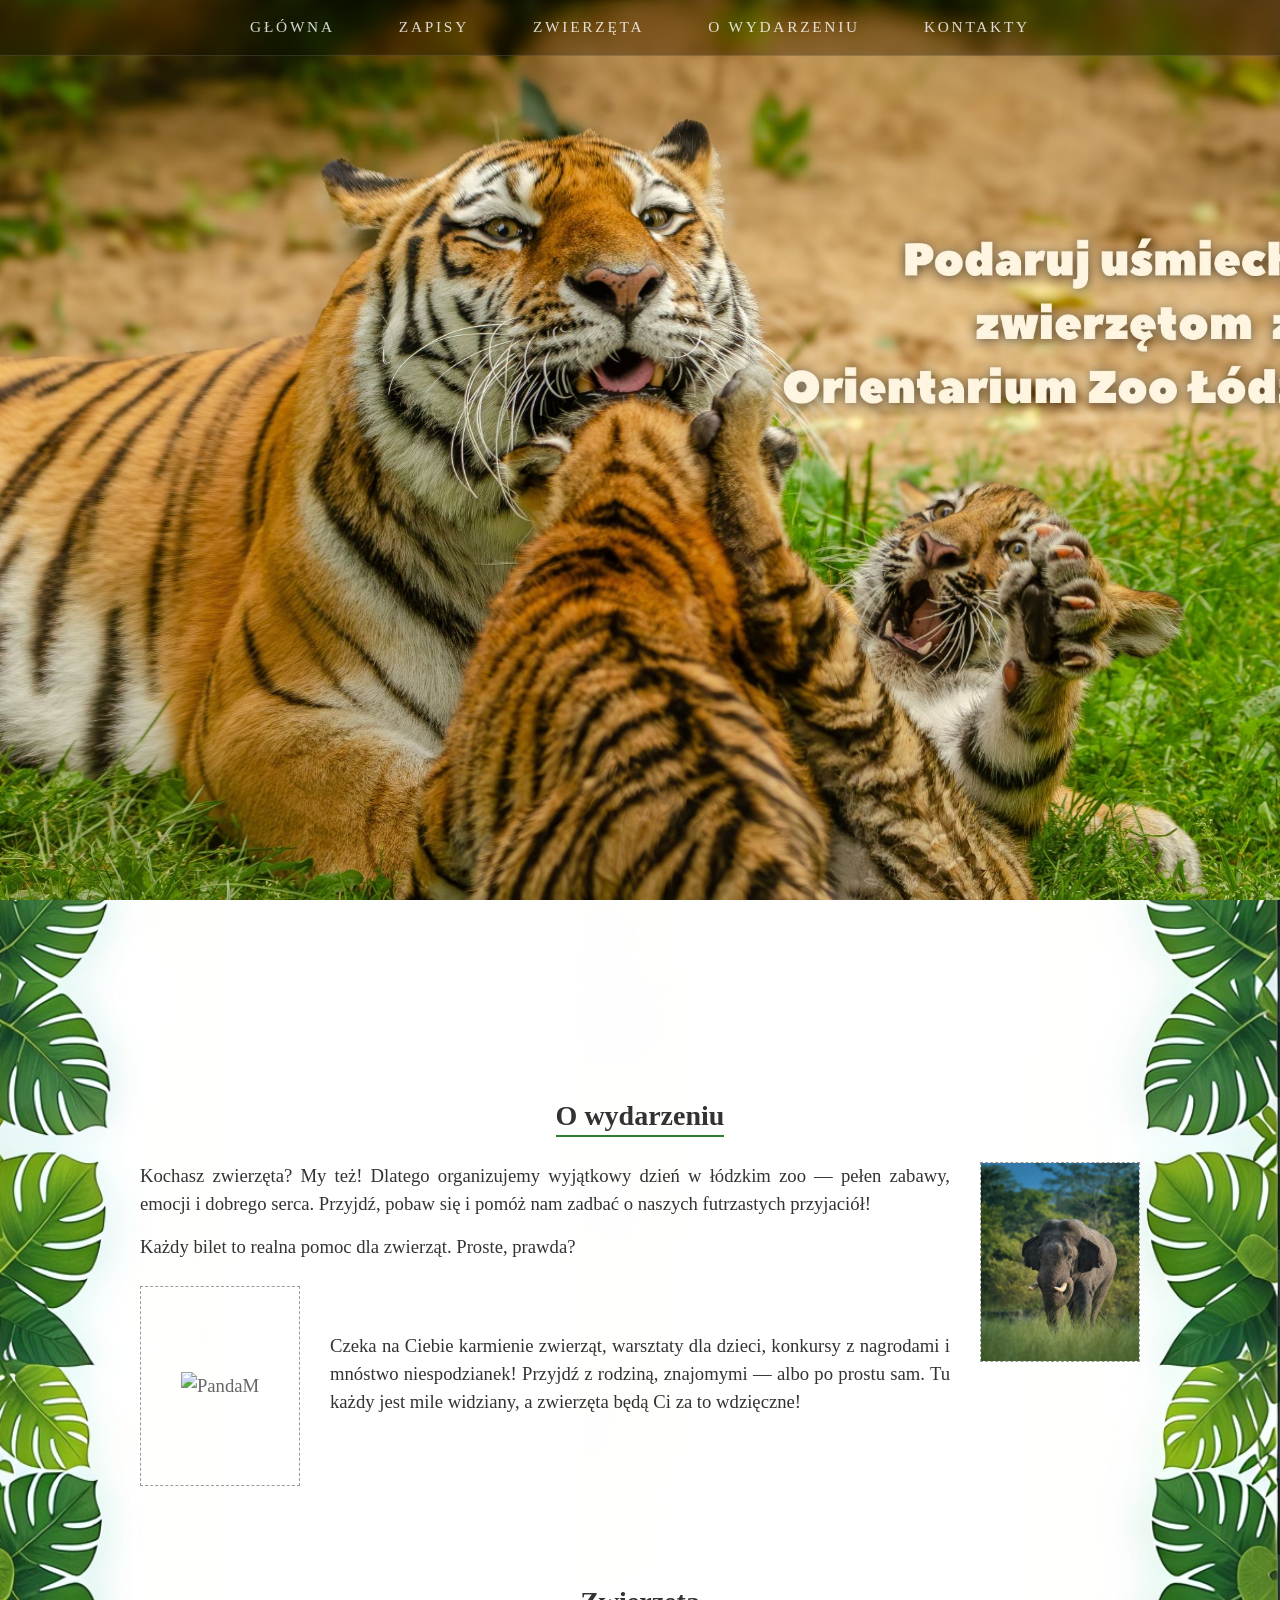
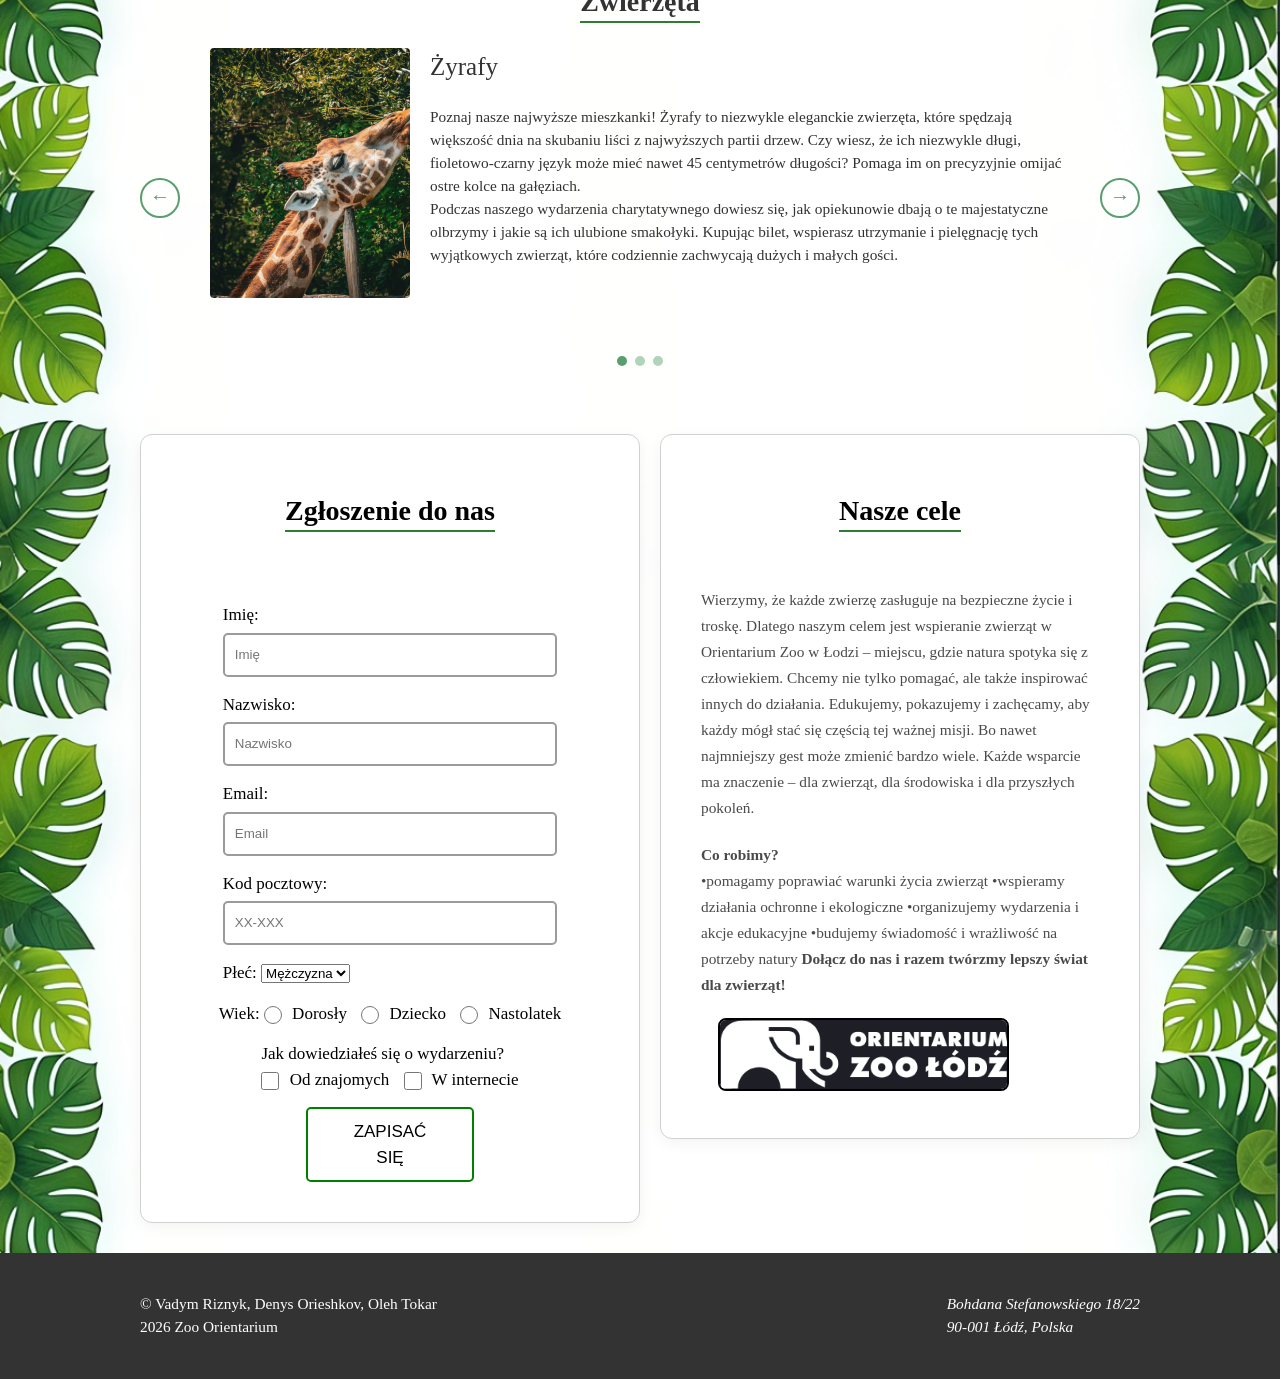
==== Project.html @ 648eff33 "nothing" ====
<!DOCTYPE html>
<html lang="en">
<head>
    <meta charset="UTF-8">
    <meta name="viewport" content="width=device-width, initial-scale=1.0">
    <link rel="stylesheet" href="./style.css">
    <title>Zapis na wydarzenia charytatywne</title>
</head>

<body>

    <header>
        <nav>
            <ul class = "menu">
                <li class = "menu_item first"><a href="#dom">Główna</a></li>
                <li class = "menu_item"><a href="#zapisy">Zapisy</a></li>
                <li class = "menu_item"><a href="#slides">Zwierzęta</a></li>
                <li class = "menu_item"><a href="#info">O wydarzeniu</a></li>
                <li class = "menu_item"><a href="#contact">Kontakty</a></li>
            </ul>    
        </nav>
    </header>

    <main>
        <div class = "main_content">
           <!-- ТІГРУСИk ПОТУЖНІЧ-->
            <div class="first_page page" id="dom"> </div> 
            <div class="first_page_connect page" id="dom"> </div> 
           
           <!-- Інфа пр0 ЗАХІД -->
            <div class="info page" id="info"> 
                <div class="container">
                    <div class="title_container">
                        <h2 class="title">O wydarzeniu</h2>
                    </div>

                    <div class="info_content">
                        <div class="info_img_right">
                            <img src="./images/elephant.jpg" alt="Slon" class="responsive_img">
                         </div>
                        
                        <p>Kochasz zwierzęta? My też! Dlatego organizujemy wyjątkowy dzień w łódzkim zoo — pełen zabawy, emocji i dobrego serca. Przyjdź, pobaw się i pomóż nam zadbać o naszych futrzastych przyjaciół!</p>
                        <p>Każdy bilet to realna pomoc dla zwierząt. Proste, prawda? </p>

                        <div class="info_img_left">
                            <img src="./images/red_panda.jpg" alt="PandaM" class="responsive_img">
                        </div>
                        <br> <br>  
                        <p>Czeka na Ciebie karmienie zwierząt, warsztaty dla dzieci, konkursy z nagrodami i mnóstwo niespodzianek! Przyjdź z rodziną, znajomymi — albo po prostu sam. Tu każdy jest mile widziany, a zwierzęta będą Ci za to wdzięczne!</p>
                        
                    </div>
                </div>
            </div>
            
            <!-- Слайдові Звірятонька -->
            <div class="slides page" id="slides">
                <div class="container">
                    <div class="slides_container">
                        <div class="title_container">
                            <div class="title">Zwierzęta</div>
                        </div>

                        <div class="slider_wrapper">
                            <button class="arrow arrow_left" onclick="changeSlide(-1)">&#8592;</button>

                            <div class="slides_row active">
                                <div class="slider">
                                    <div class="img_container">
                                        <img src="./images/girafik1.jpg" alt="Giraffe" class="animal_img">
                                    </div>
                                </div>
                                <div class="content">
                                    <div class="title3">Żyrafy</div>
                                    <div class="text">
                                        <p>Poznaj nasze najwyższe mieszkanki! Żyrafy to niezwykle eleganckie zwierzęta, które spędzają większość dnia na skubaniu liści z najwyższych partii drzew. Czy wiesz, że ich niezwykle długi, fioletowo-czarny język może mieć nawet 45 centymetrów długości? Pomaga im on precyzyjnie omijać ostre kolce na gałęziach.</p>
                                        <p>Podczas naszego wydarzenia charytatywnego dowiesz się, jak opiekunowie dbają o te majestatyczne olbrzymy i jakie są ich ulubione smakołyki. Kupując bilet, wspierasz utrzymanie i pielęgnację tych wyjątkowych zwierząt, które codziennie zachwycają dużych i małych gości.</p>
                                    </div>
                                </div>
                            </div>

                            <div class="slides_row">
                                <div class="slider">
                                    <div class="img_container">
                                        <img src="./images/red_panda2.png" alt="Red Panda" class="animal_img">
                                    </div>
                                </div>
                                <div class="content">
                                    <div class="title3">Pandka ruda</div>
                                    <div class="text">
                                        <p>Mała, puszysta i niezwykle urocza – panda ruda (zwana też pandką) to prawdziwa gwiazda łódzkiego zoo. Choć z wyglądu może przypominać szopa pracza, jest bliską krewną morskich ssaków i niedźwiedzi. Większość życia spędza wysoko w koronach drzew, gdzie czuje się najbezpieczniej.</p>
                                        <p>Te sympatyczne zwierzaki żywią się głównie bambusem, ale nie pogardzą też słodkimi owocami. Pandy rude są niestety gatunkiem zagrożonym wyginięciem w naturze. Dzięki Twojemu wsparciu możemy wspólnie chronić te piękne stworzenia i dbać o ich bezpieczną przyszłość.</p>
                                    </div>
                                </div>
                            </div>

                            <div class="slides_row">
                                <div class="slider">
                                    <div class="img_container">
                                        <img src="./images/elephants2.png" alt="Elephant" class="animal_img">
                                    </div>
                                </div>
                                <div class="content">
                                    <div class="title3">Słoń</div>
                                    <div class="text">
                                        <p>Słonie indyjskie to jedne z najbardziej inteligentnych i towarzyskich istot na naszej planecie. W łódzkim Orientarium mają do dyspozycji jeden z najnowocześniejszych wybiegów w Europie oraz ogromny basen. Ich widowiskowe kąpiele, które można oglądać przez specjalną szybę, zapierają dech w piersiach!</p>
                                        <p>Nasze słonie, na czele ze słynnym Aleksandrem, mają wspaniałe charaktery i uwielbiają interakcje z opiekunami. Przyjdź na nasze wydarzenie, zobacz pokazowe karmienie i dowiedz się więcej o tych potężnych, ale niezwykle wrażliwych ssakach, które tak bardzo potrzebują naszej pomocy.</p>
                                    </div>
                                </div>
                            </div>

                            <button class="arrow arrow_right" onclick="changeSlide(1)">&#8594;</button>
                        </div>

                        <div class="dots" id="dots"></div>
                    </div>
                </div>
            </div>

            <!-- формочка -->
            <div class="container">
                    <div class="second_page page" id="zapisy">
                        <div class="form">
                            <div class="form_container">
                                <form action="">
                                    <div class="title_container">
                                        <h2 class="title">Zgłoszenie do nas</h2>
                                    </div>
                                    <div class = "imie_container input_container">
                                        <label for="imie">Imię:</label>
                                        <input type="text" class = "input" placeholder="Imię" name = "imie" required>
                                    </div>
                                    <div class = "nazwisko_container input_container">
                                        <label for="nazwisko">Nazwisko:</label>
                                        <input type="text" class = "input" placeholder="Nazwisko" name = "nazwisko" required>
                                    </div>
                                    <div class = "email_container input_container">
                                        <label for="email">Email:</label>
                                        <input type="email" class = "input" placeholder="Email" name = "email" required>
                                    </div>

                                    <div class = "poczta_container input_container">
                                        <label for="poczta">Kod pocztowy:</label>
                                        <input type="text" class = "input" pattern="[0-9]{2}-[0-9]{3}" placeholder="XX-XXX" name = "poczta" required>
                                    </div>

                                    <div class = "select_container input_container">
                                        <label for="plec">Płeć:</label>
                                        <select name="" id="plec">
                                            <option value="M">Mężczyzna</option>
                                            <option value="K">Kobieta</option>
                                        </select>
                                    </div>


                                    <div class = "age_container">
                                        <label for="wiek">Wiek:</label>
                                        <input type="radio" id = "adult" name="wiek" value="adult">
                                        <label for="adult">Dorosły</label>
                                        <input type="radio" id = "child" name="wiek" value="child">
                                        <label for="child">Dziecko</label>
                                        <input type="radio" id = "teen" name="wiek" value="teen">
                                        <label for="teen">Nastolatek</label>
                                    </div>

                                    <div class = "info_container">
                                        <label for="info">Jak dowiedziałeś się o wydarzeniu?</label> <br>
                                        <input type = "checkbox" id = "od_znajonych" name="info" value="od_znajomych">
                                        <label for="od_znajonych">Od znajomych</label>
                                        <input type = "checkbox" id = "w_internecie" name="info" value="w_internecie">
                                        <label for="w_internecie">W internecie</label>
                                    </div>
                                    <button class = "submit_btn" type="submit">Zapisać się</button>
                                </form>
                            </div>
                        </div>
                        <div class="goals">
                            <div class="goals_container">
                                <div class="title_container">
                                    <h2 class="title">Nasze cele</h2>
                                </div>
                                <div class="goals_content_container">
                                    <p>Wierzymy, że każde zwierzę zasługuje na bezpieczne życie i troskę. Dlatego naszym celem jest wspieranie zwierząt w Orientarium Zoo w Łodzi – miejscu, gdzie natura spotyka się z człowiekiem.
                                    Chcemy nie tylko pomagać, ale także inspirować innych do działania. Edukujemy, pokazujemy i zachęcamy, aby każdy mógł stać się częścią tej ważnej misji. Bo nawet najmniejszy gest może zmienić bardzo wiele.
                                    Każde wsparcie ma znaczenie – dla zwierząt, dla środowiska i dla przyszłych pokoleń.</p>
                                    <p><b>Co robimy?</b>    <br>•pomagamy poprawiać warunki życia zwierząt
                                    •wspieramy działania ochronne i ekologiczne
                                    •organizujemy wydarzenia i akcje edukacyjne
                                    •budujemy świadomość i wrażliwość na potrzeby natury
                                     <b>Dołącz do nas i razem twórzmy lepszy świat dla zwierząt!</b></p>
                                </div>
                                <div class="zoo_link_container">
                                    <div class="link_container">
                                        <a href="https://orientarium.lodz.pl/en/?srsltid=AfmBOopk-19amKLT-cSkVMzCduEy-2oDvmrepHhdewod7ByzMIc-urAi" class="link">
                                                <img src="./images/logo_lodz.png" alt="" class="img_zoo">
                                        </a>
                                    </div>
                                </div>
                            </div>  
                        </div>
                    </div>
                </div>
            </div>
        </div>
    </main>

    <footer>
        <div class="container">
            <div class="footer_container">
                <p>&copy; Vadym Riznyk, Denys Orieshkov, Oleh Tokar<br>2026 Zoo Orientarium</p>
                <address id = "contact">
                    Bohdana Stefanowskiego 18/22<br>
                    90-001 Łódź, Polska
                </address>
            </div>
        </div>
    </footer>

    <script>
        const slides = document.querySelectorAll('.slides_row');
        const dotsContainer = document.getElementById('dots');
        let current = 0;

        slides.forEach((_, i) => {
            const dot = document.createElement('div');
            dot.className = 'dot' + (i === 0 ? ' active' : '');
            dot.onclick = () => goTo(i);
            dotsContainer.appendChild(dot);
        });

        function goTo(index) {
            slides[current].classList.remove('active');
            dotsContainer.children[current].classList.remove('active');
            current = (index + slides.length) % slides.length;
            slides[current].classList.add('active');
            dotsContainer.children[current].classList.add('active');
        }

        function changeSlide(direction) {
            goTo(current + direction);
        }
    </script>
</body>
</html>
---- style.css ----
*{
    box-sizing: border-box;
    margin: 0;
    padding: 0;
    line-height: 1.5;
}

body{
    height: 100vh;
   font-family:Cursive;
   font-size: 15.3333333px;
    margin: 0;
    padding: 0;
    color: #333;

    background-image: url('./images/background.png');
    background-size: cover;
    background-position: center;
    background-repeat: repeat;
  
}
.container{
    max-width: 1000px;
    margin: 0 auto;
}

main{
    margin: 0px;
}
.main_content{
}

ul{
    margin: 0;
    padding: 0;
}


/*Menu*/
nav{
    background-color: #333;
    width: 100%;
    position: fixed;
    z-index: 1000;

    background: rgba(0, 0, 0, 0.3);
    backdrop-filter: blur(10px) saturate(1.3);
    -webkit-backdrop-filter: blur(10px) saturate(1.3);
}


.menu {
    overflow: hidden;
    display: flex;
    justify-content: center;
    align-items: center;
    list-style: none;
    margin: 0;
    padding: 0;
    height: 56px;

    border-bottom: 0.5px solid rgba(255, 255, 255, 0.12);
}


.menu a {
    display: flex;
    align-items: center;
    height: 100%;
    padding: 0 32px;

    color: rgba(255, 255, 255, 0.82);
    text-decoration: none;
    text-transform: uppercase;
   
    font-weight: 300; 
    letter-spacing: 0.18em;

    position: relative;
    transition: color 0.25s ease;
}

/*Menu underline*/
.menu a::after {
    content: "";
    position: absolute;
    bottom: 0;
    left: 50%;
    transform: translateX(-50%);
    width: 0;
    height: 1px;
    background: rgba(255, 255, 255, 0.9);
    transition: width 0.3s cubic-bezier(0.25, 0.46, 0.45, 0.94);
}

.menu a:hover {
    color: rgba(255, 255, 255, 1);
}

.menu a:hover::after {
    width: calc(100% - 64px);
}


.page{
    padding: 30px 0;
}

.first_page{
    background-image: url(./images/tiger.jpg);
    background-repeat: no-repeat;
    background-position: center;
    background-size:cover;
    height: 100vh;
    width: 100%;
}

.first_page_connect{
    background-image: url(./images/leaves_connect.png);
    background-repeat: no-repeat;
    background-position: top;
    background-size: 100% auto;
    background-color: transparent;
    height: 150px;
    width: 100%;
}

/*-----------------СТАРТ БЛОКУ ІНФИ-----------------*/

.info{
    width: 100%;
}
.info_title_box {
    text-align: center;
    margin-bottom: 20px;
}
.info_title_box h2 {
    display: inline-block;
    padding: 15px 50px;
    font-size: 25px;
    font-weight: 400;
}
.info_content {
     font-size: 18.68px;
    overflow: hidden; 
}
.info_img_right {
    float: right;  
    width: 160px;
    height: 200px;
    margin: 0 0 20px 30px;  
    border: 1px dashed #9b9b9b;  
    display: flex;
    align-items: center;
    justify-content: center;
    color: #666;
}
.info_img_left {
    float: left;  
    width: 160px;
    height: 200px;
    margin: 10px 30px 20px 0;  
    border: 1px dashed #9b9b9b;   
    display: flex;
    align-items: center;
    justify-content: center;
    color: #666;
}
.info_content p {
    margin-bottom: 15px;
    text-align: justify;  
}
.responsive_img {
    max-width: 100%;
    height: auto;
    display: block;  
    object-fit: cover;  
}

/*-----------------КІНЕЦЬ БЛОКУ ІНФИ-----------------*/


/*Slides*/
.slides {
    display: block;
}

.slides_container {
    display: flex;
    flex-direction: column;
}

.slider_wrapper {
    display: flex;
    align-items: center;
    gap: 10px;
}

.slides_row {
    min-height: 300px;
    display: none;
    flex-direction: row;
    gap: 20px;
    align-items: stretch;
    padding: 0 20px;
    flex: 1;
    animation: fadeIn 0.4s ease;
}

.slides_row.active {
    display: flex;
}

.slides_row .content{
    height: 100%;
    display: flex;
    gap: 20px;
    flex-direction: column;
    justify-content: space-between;
}

@keyframes fadeIn {
    from { opacity: 0; }
    to   { opacity: 1; }
}

.img_container {
    height: 250px;
    width: 200px;
    overflow: hidden;
    border-radius: 4px;
    background-color: #d2d2d2;
    flex-shrink: 0;
}

.animal_img {
    width: 100%;
    height: 100%;
    object-fit: cover;
    display: block;
    transition: transform 0.5s ease;
}


.arrow {
    position: relative;
    background: none;
    border: 2px solid #5a9e6f;
    color: #5a9e6f;
    font-size: 20px;
    width: 40px;
    height: 40px;
    border-radius: 50%;
    cursor: pointer;
    flex-shrink: 0;
    transition: background 0.2s, color 0.2s;
    padding-bottom: 5px;
}

.arrow:hover {
    background: #5a9e6f;
    color: white;
}


.dots {
    display: flex;
    justify-content: center;
    gap: 8px;
    padding: 8px 0;
}

.dot {
    width: 10px;
    height: 10px;
    border-radius: 50%;
    background: #b0d4ba;
    cursor: pointer;
    transition: background 0.2s;
}

.dot.active {
    background: #5a9e6f;
}


/**second_page*/

.second_page{
    display: flex;
    justify-content: space-between;
    gap: 20px;
}

input[type="radio"]:first-of-type, 
input[type="checkbox"]:first-of-type {
    margin-left: 0;
}

.form{
    min-width: 50%;
}

.form_container{
    max-width: 600px;
    margin: 0;
    font-size: 17px;
    background-color: rgb(255, 255, 255);
    border: 2px solid rgb(155, 155, 155);
    color: black;
    padding: 20px 30px;
    position: relative;
}
.footer_container h2{
    text-align: center;
    margin: 0px auto;
}
.form_container form{
    display: flex;
    flex-direction: column;
    align-items: center;
    gap: 15px;
}
.submit_btn{
    padding: 10px 30px;
    width: 40%;
    background-color: transparent;
    border: 2px solid green;
    cursor: pointer;
    border-radius: 5px;
    font-size: 17px;
    
    text-transform: uppercase;
}
.submit_btn:hover{
    background-color: green;
    color: white;
    transition-duration: 250ms;
}

form label{
    display: block;
    margin-bottom: 5px;
}
.select_container label{
    display: inline;
    margin-bottom: 0px;
}
.age_container label{
    display: inline;
    margin-bottom: 0px;
}
.info_container label{
    display: inline;
    margin-bottom: 0px;
}
.input_container{
    width: 80%;
}
.input{
    margin: auto;
    padding: 10px;
    width: 100%;
    border: 2px solid rgb(155, 155, 155);
    border-radius: 5px;
}
.input:focus{
    outline: none;
    border-color: green;
}

/*GOALS*/
.goals_container{
    min-width: 50%;
    color: black;
    padding: 20px 30px;
}
.goals {
    list-style: inside;
}

.img_zoo{
    border-radius: 10px;
    border: 2px black solid;
}


/*FOOTER*/
footer{
    margin-top: auto;
    background-color: #333;
    padding: 40px 50px;
    color: white;
}
.footer_container{
    display: flex;
    justify-content: space-between;
    align-items: center;
}

.square{
    background-color: rgb(192, 192, 192);
    padding: 10px;
}


/*TITLES*/
.title{
    font-size: 28px;
    font-weight: 700;
    position: relative;
    display: inline-block;
}
.title::after{
    content: "";
    background-color: #2E7D32;
    height: 2.22px;
    width: 100%;
    position: absolute;
    bottom: 0px;
    left: 0px;
}

.title_container{
    text-align: center;
    padding: 15px;
    margin-bottom: 10px;
}
.title2{
    font-size: 30px;
    font-style: normal;
    font-weight: 400;
}
.title3{
    font-size: 25px;
    font-style: normal;
    font-weight: 400;
}


/*IMG*/
.link_container {
    text-align: center;
    margin-top: 20px;
}

.link_container a {
    display: inline-block;
}

.img_zoo {
    width: 80%;
    height: auto;
    display: block;
    border-radius: 8px;

    transition: transform 0.2s ease, box-shadow 0.2s ease;
}

.img_zoo:hover {
    /* Піднімається — тінь падає вліво-вниз */
    transform: translate(4px, -4px);
    box-shadow: 
        -8px 8px 0px #888,
}

.img_zoo:active {
    transform: translate(4px, -4px);
    box-shadow: 
        1px 1px 0px #888,
        2px 2px 0px #aaa;
    transition-duration: 0.05s;
}



.content_wrapper {
    display: flex;
    justify-content: space-between;
    align-items: stretch;
    gap: 40px;
    max-width: 1200px;
    margin: 20px auto;
    padding: 0 20px;
}

.form_container, .goals_container {
    flex: 1;
    background-color: #ffffff;
    
    border: 1px solid #d1d1d1; 
    border-radius: 12px; 
    
    padding: 40px;
    box-sizing: border-box;

    box-shadow: 0 4px 15px rgba(0, 0, 0, 0.05);
}

.form_container h2, .goals_container h2 {
    text-align: center;
    margin-bottom: 30px;
}

.goals_content_container p {
    line-height: 1.7;
    color: #4a4a4a;
    margin-bottom: 20px;
}


input[type="radio"], input[type="checkbox"] {
    accent-color: #4CAF50;
    width: 18px;
    height: 18px;
    margin-right: 6px;
    margin-left: 10px;
    vertical-align: middle;
    cursor: pointer;
}
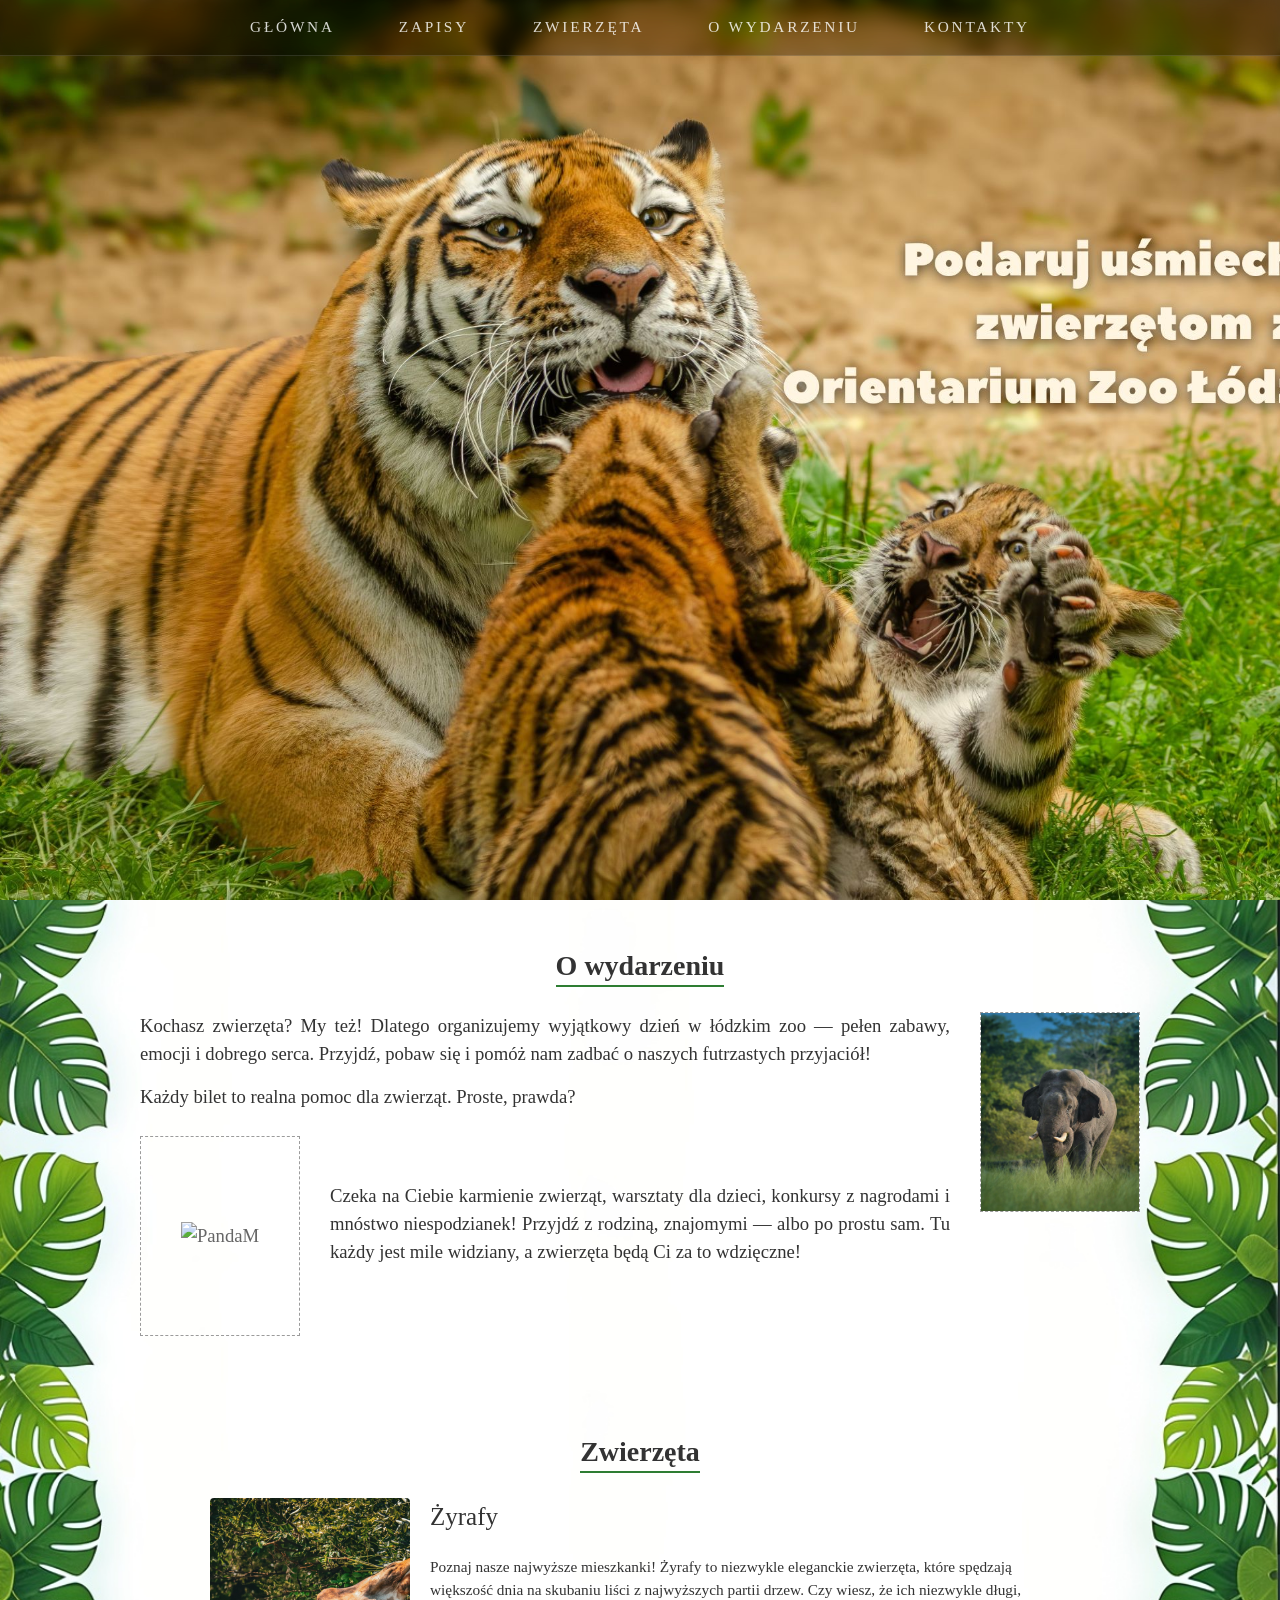
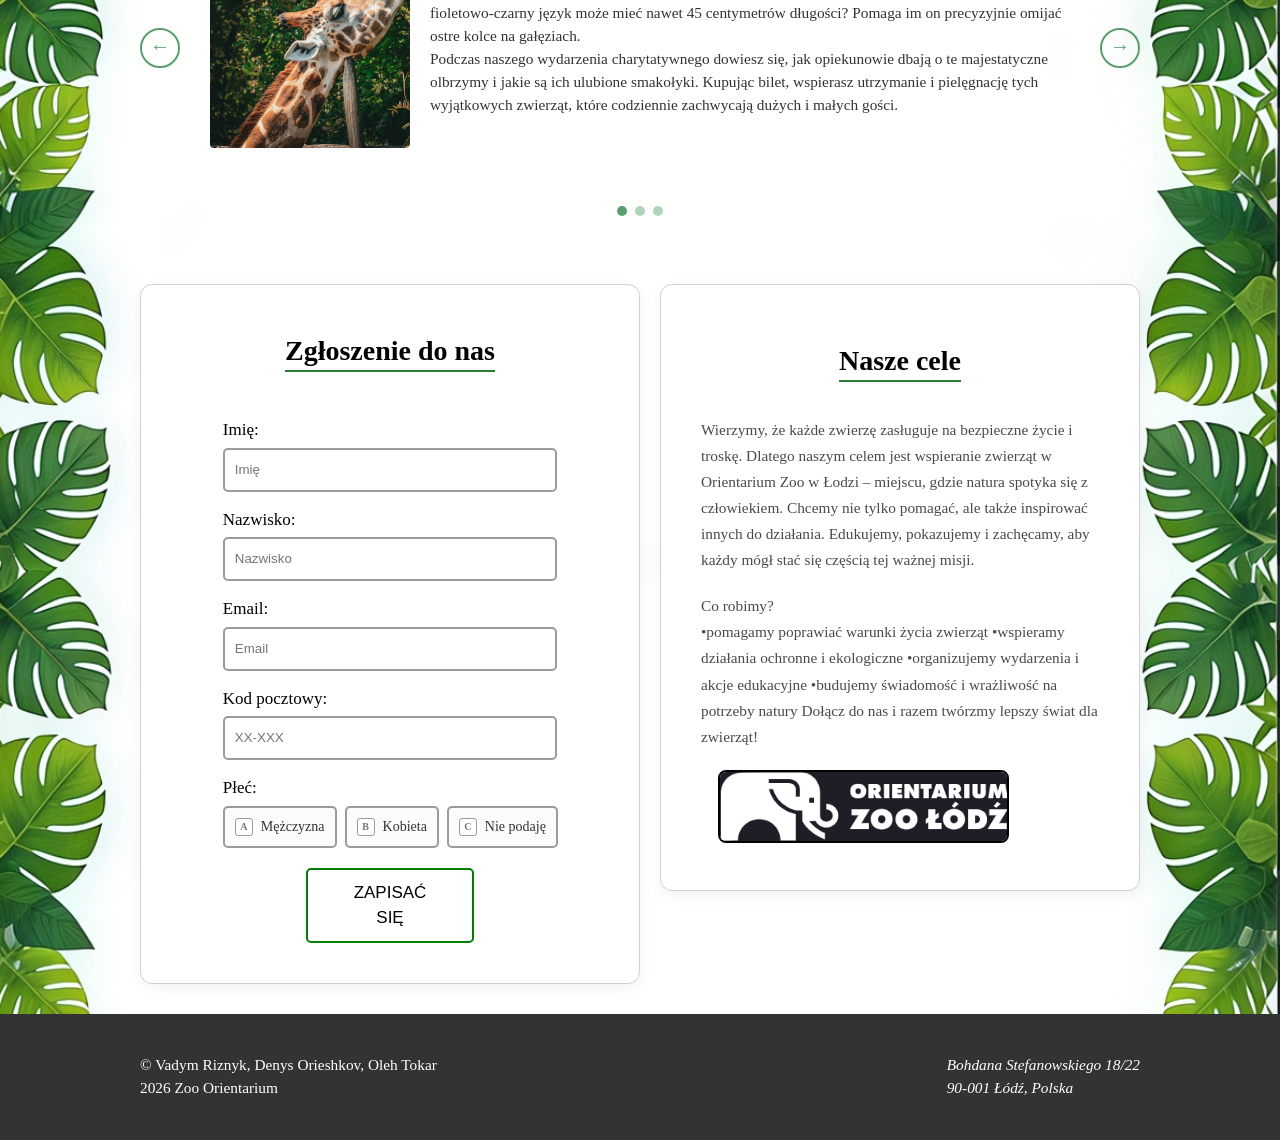
==== commit cb960de5: "текстік" ====
--- a/Project.html
+++ b/Project.html
@@ -25,7 +25,6 @@
         <div class = "main_content">
            <!-- ТІГРУСИk ПОТУЖНІЧ-->
             <div class="first_page page" id="dom"> </div> 
-            <div class="first_page_connect page" id="dom"> </div> 
            
            <!-- Інфа пр0 ЗАХІД -->
             <div class="info page" id="info"> 
@@ -143,16 +142,39 @@
                                         <input type="text" class = "input" pattern="[0-9]{2}-[0-9]{3}" placeholder="XX-XXX" name = "poczta" required>
                                     </div>
 
-                                    <div class = "select_container input_container">
-                                        <label for="plec">Płeć:</label>
-                                        <select name="" id="plec">
-                                            <option value="M">Mężczyzna</option>
-                                            <option value="K">Kobieta</option>
-                                        </select>
-                                    </div>
-
-
-                                    <div class = "age_container">
+                              <div class="gender_radio_container input_container">
+                                        <label>Płeć:</label>
+                                        <div class="gender_options">
+                                            <label class="gender_option">
+                                                <input type="radio" name="plec" value="M" required>
+                                                <div class="option_content">
+                                                    <span class="option_marker">A</span>
+                                                    <span class="option_label">Mężczyzna</span>
+                                                </div>
+                                            </label>
+
+                                            <label class="gender_option">
+                                                <input type="radio" name="plec" value="K">
+                                                <div class="option_content">
+                                                    <span class="option_marker">B</span>
+                                                    <span class="option_label">Kobieta</span>
+                                                </div>
+                                            </label>
+
+                                            <label class="gender_option">
+                                                <input type="radio" name="plec" value="N">
+                                                <div class="option_content">
+                                                    <span class="option_marker">C</span>
+                                                    <span class="option_label">Nie podaję</span>
+                                                </div>
+                                            </label>
+                                        </div>
+                                    </div>
+
+                                    <!-- можна забрати в теорії-->
+
+
+                                    <!-- <div class = "age_container">
                                         <label for="wiek">Wiek:</label>
                                         <input type="radio" id = "adult" name="wiek" value="adult">
                                         <label for="adult">Dorosły</label>
@@ -160,15 +182,17 @@
                                         <label for="child">Dziecko</label>
                                         <input type="radio" id = "teen" name="wiek" value="teen">
                                         <label for="teen">Nastolatek</label>
-                                    </div>
-
-                                    <div class = "info_container">
-                                        <label for="info">Jak dowiedziałeś się o wydarzeniu?</label> <br>
+                                    </div> -->
+
+                                    <!-- <div class = "info_container">
+                                        <label for="info">Jak dowiedziałeś się o wydarzeniu?</label>
                                         <input type = "checkbox" id = "od_znajonych" name="info" value="od_znajomych">
                                         <label for="od_znajonych">Od znajomych</label>
                                         <input type = "checkbox" id = "w_internecie" name="info" value="w_internecie">
                                         <label for="w_internecie">W internecie</label>
-                                    </div>
+                                    </div> -->
+
+
                                     <button class = "submit_btn" type="submit">Zapisać się</button>
                                 </form>
                             </div>
@@ -180,13 +204,12 @@
                                 </div>
                                 <div class="goals_content_container">
                                     <p>Wierzymy, że każde zwierzę zasługuje na bezpieczne życie i troskę. Dlatego naszym celem jest wspieranie zwierząt w Orientarium Zoo w Łodzi – miejscu, gdzie natura spotyka się z człowiekiem.
-                                    Chcemy nie tylko pomagać, ale także inspirować innych do działania. Edukujemy, pokazujemy i zachęcamy, aby każdy mógł stać się częścią tej ważnej misji. Bo nawet najmniejszy gest może zmienić bardzo wiele.
-                                    Każde wsparcie ma znaczenie – dla zwierząt, dla środowiska i dla przyszłych pokoleń.</p>
-                                    <p><b>Co robimy?</b>    <br>•pomagamy poprawiać warunki życia zwierząt
+                                    Chcemy nie tylko pomagać, ale także inspirować innych do działania. Edukujemy, pokazujemy i zachęcamy, aby każdy mógł stać się częścią tej ważnej misji.</p>
+                                    <p>Co robimy?<br>•pomagamy poprawiać warunki życia zwierząt
                                     •wspieramy działania ochronne i ekologiczne
                                     •organizujemy wydarzenia i akcje edukacyjne
                                     •budujemy świadomość i wrażliwość na potrzeby natury
-                                     <b>Dołącz do nas i razem twórzmy lepszy świat dla zwierząt!</b></p>
+                                     Dołącz do nas i razem twórzmy lepszy świat dla zwierząt!</p>
                                 </div>
                                 <div class="zoo_link_container">
                                     <div class="link_container">
@@ -214,7 +237,7 @@
             </div>
         </div>
     </footer>
-
+    <!-- тваринки -->
     <script>
         const slides = document.querySelectorAll('.slides_row');
         const dotsContainer = document.getElementById('dots');
--- a/style.css
+++ b/style.css
@@ -1,3 +1,4 @@
+
 *{
     box-sizing: border-box;
     margin: 0;
@@ -27,14 +28,11 @@
 main{
     margin: 0px;
 }
-.main_content{
-}
 
 ul{
     margin: 0;
     padding: 0;
 }
-
 
 /*Menu*/
 nav{
@@ -115,16 +113,6 @@
     width: 100%;
 }
 
-.first_page_connect{
-    background-image: url(./images/leaves_connect.png);
-    background-repeat: no-repeat;
-    background-position: top;
-    background-size: 100% auto;
-    background-color: transparent;
-    height: 150px;
-    width: 100%;
-}
-
 /*-----------------СТАРТ БЛОКУ ІНФИ-----------------*/
 
 .info{
@@ -180,7 +168,8 @@
 /*-----------------КІНЕЦЬ БЛОКУ ІНФИ-----------------*/
 
 
-/*Slides*/
+
+/*-----------------Slides-----------------*/
 .slides {
     display: block;
 }
@@ -218,6 +207,7 @@
     flex-direction: column;
     justify-content: space-between;
 }
+
 
 @keyframes fadeIn {
     from { opacity: 0; }
@@ -284,8 +274,9 @@
 }
 
 
-/**second_page*/
-
+/*-----------------Slides-----------------*/
+
+/*-----------------second_page-----------------*/
 .second_page{
     display: flex;
     justify-content: space-between;
@@ -343,8 +334,32 @@
     margin-bottom: 5px;
 }
 .select_container label{
-    display: inline;
-    margin-bottom: 0px;
+   display: block;  
+    margin-bottom: 5px;
+}
+select.input {
+    cursor: pointer;
+    background-color: #ffffff;
+    
+     
+    appearance: none;
+    -webkit-appearance: none;
+    -moz-appearance: none;
+     
+    background-image: url("data:image/svg+xml;utf8,<svg xmlns='http://www.w3.org/2000/svg' width='24' height='24' viewBox='0 0 24 24' fill='none' stroke='%232E7D32' stroke-width='2' stroke-linecap='round' stroke-linejoin='round'><polyline points='6 9 12 15 18 9'></polyline></svg>");
+    background-repeat: no-repeat;
+    background-position: right 15px center;
+    background-size: 16px;
+    padding-right: 40px;  
+    
+    font-family: inherit;
+    color: #333;
+}
+
+/* Efekt po kliknięciu/aktywacji pola */
+select.input:focus {
+    border-color: green;
+    box-shadow: 0 0 5px rgba(0, 128, 0, 0.2);
 }
 .age_container label{
     display: inline;
@@ -385,7 +400,9 @@
 }
 
 
-/*FOOTER*/
+/*-----------------second_page-----------------*/
+
+/*-----------------FOOTER-----------------*/
 footer{
     margin-top: auto;
     background-color: #333;
@@ -499,9 +516,12 @@
 
 .form_container h2, .goals_container h2 {
     text-align: center;
-    margin-bottom: 30px;
-}
-
+    margin-bottom: 10px;
+}
+.form_container .title_container {
+    padding: 5px 0;
+    margin-bottom: 15px;
+}
 .goals_content_container p {
     line-height: 1.7;
     color: #4a4a4a;
@@ -517,4 +537,86 @@
     margin-left: 10px;
     vertical-align: middle;
     cursor: pointer;
+}
+
+
+.gender_options {
+    display: flex;
+    flex-direction: row;
+    gap: 8px;
+    margin-top: 5px;
+    width: 100%;
+}
+
+.gender_option {
+    flex: 1;  
+    cursor: pointer;
+}
+
+.gender_option input[type="radio"] {
+    display: none;
+}
+
+ 
+.option_content {
+    display: flex;
+    align-items: center;
+    justify-content: center;  
+    gap: 8px;
+    border: 2px solid rgb(155, 155, 155);
+    border-radius: 5px;
+    padding: 8px 10px;  
+    background-color: #fafdfa;
+    transition: all 0.2s ease;
+    min-height: 42px;  
+}
+ 
+.option_marker {
+    display: flex;
+    align-items: center;
+    justify-content: center;
+    width: 18px;
+    height: 18px;
+    border: 1px solid rgb(155, 155, 155);
+    border-radius: 3px;
+    font-size: 10px;
+    font-weight: bold;
+    color: #777;
+    background-color: #ffffff;
+    flex-shrink: 0;
+}
+
+.option_label {
+    font-size: 14px;  
+    color: #333;
+    white-space: nowrap; 
+
+ 
+.gender_option:hover .option_content {
+    border-color: #2E7D32;
+    background-color: #f1f8f2;
+}
+
+.gender_option input[type="radio"]:checked + .option_content {
+    border-color: #2E7D32;
+    background-color: #e8f5e9;
+    box-shadow: 0 2px 6px rgba(46, 125, 50, 0.1);
+}
+
+.gender_option input[type="radio"]:checked + .option_content .option_marker {
+    border-color: #2E7D32;
+    background-color: #2E7D32;
+    color: #ffffff;
+}
+
+.gender_option input[type="radio"]:checked + .option_content .option_label {
+    color: #2E7D32;
+    font-weight: bold;
+}
+ 
+@media (max-width: 480px) {
+    .gender_options {
+        flex-direction: column;
+        gap: 6px;
+    }
 }
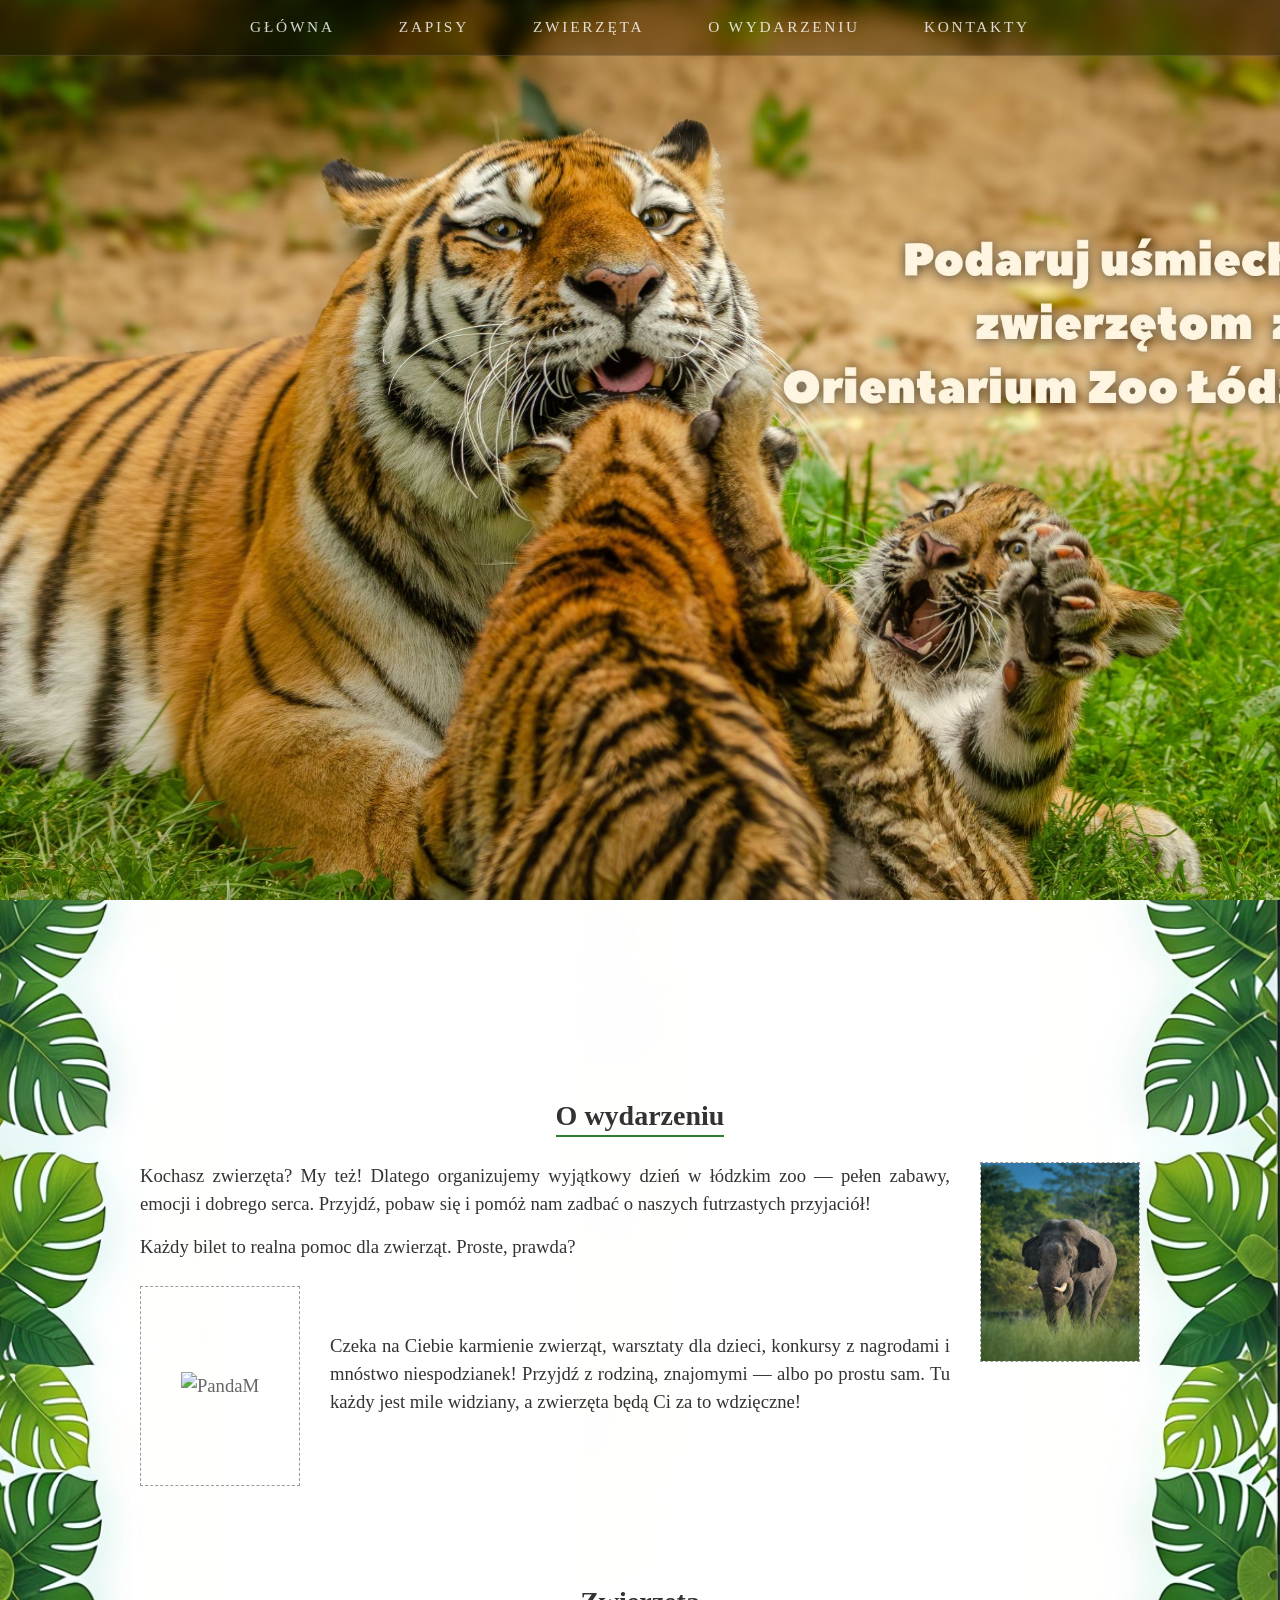
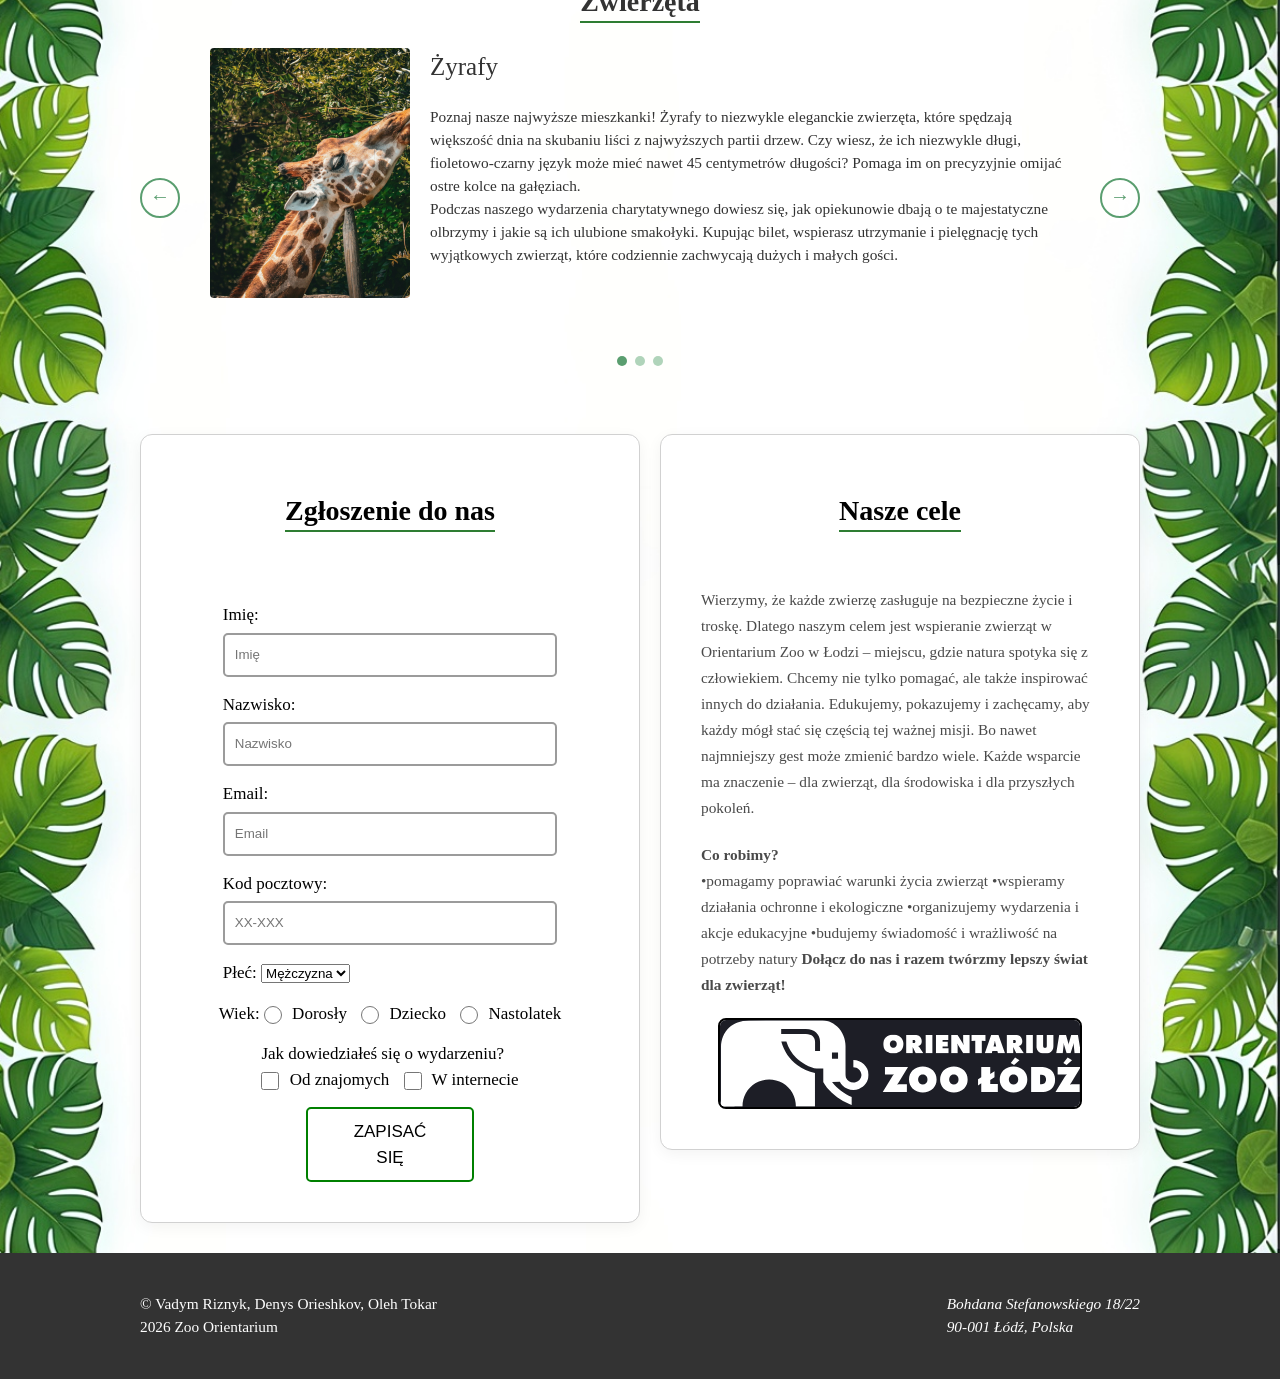
==== commit 4180bd90: "second page" ====
--- a/Project.html
+++ b/Project.html
@@ -25,6 +25,7 @@
         <div class = "main_content">
            <!-- ТІГРУСИk ПОТУЖНІЧ-->
             <div class="first_page page" id="dom"> </div> 
+            <div class="first_page_connect page" id="dom"> </div> 
            
            <!-- Інфа пр0 ЗАХІД -->
             <div class="info page" id="info"> 
@@ -142,39 +143,16 @@
                                         <input type="text" class = "input" pattern="[0-9]{2}-[0-9]{3}" placeholder="XX-XXX" name = "poczta" required>
                                     </div>
 
-                              <div class="gender_radio_container input_container">
-                                        <label>Płeć:</label>
-                                        <div class="gender_options">
-                                            <label class="gender_option">
-                                                <input type="radio" name="plec" value="M" required>
-                                                <div class="option_content">
-                                                    <span class="option_marker">A</span>
-                                                    <span class="option_label">Mężczyzna</span>
-                                                </div>
-                                            </label>
-
-                                            <label class="gender_option">
-                                                <input type="radio" name="plec" value="K">
-                                                <div class="option_content">
-                                                    <span class="option_marker">B</span>
-                                                    <span class="option_label">Kobieta</span>
-                                                </div>
-                                            </label>
-
-                                            <label class="gender_option">
-                                                <input type="radio" name="plec" value="N">
-                                                <div class="option_content">
-                                                    <span class="option_marker">C</span>
-                                                    <span class="option_label">Nie podaję</span>
-                                                </div>
-                                            </label>
-                                        </div>
-                                    </div>
-
-                                    <!-- можна забрати в теорії-->
-
-
-                                    <!-- <div class = "age_container">
+                                    <div class = "select_container input_container">
+                                        <label for="plec">Płeć:</label>
+                                        <select name="" id="plec">
+                                            <option value="M">Mężczyzna</option>
+                                            <option value="K">Kobieta</option>
+                                        </select>
+                                    </div>
+
+
+                                    <div class = "age_container">
                                         <label for="wiek">Wiek:</label>
                                         <input type="radio" id = "adult" name="wiek" value="adult">
                                         <label for="adult">Dorosły</label>
@@ -182,17 +160,15 @@
                                         <label for="child">Dziecko</label>
                                         <input type="radio" id = "teen" name="wiek" value="teen">
                                         <label for="teen">Nastolatek</label>
-                                    </div> -->
-
-                                    <!-- <div class = "info_container">
-                                        <label for="info">Jak dowiedziałeś się o wydarzeniu?</label>
+                                    </div>
+
+                                    <div class = "info_container">
+                                        <label for="info">Jak dowiedziałeś się o wydarzeniu?</label> <br>
                                         <input type = "checkbox" id = "od_znajonych" name="info" value="od_znajomych">
                                         <label for="od_znajonych">Od znajomych</label>
                                         <input type = "checkbox" id = "w_internecie" name="info" value="w_internecie">
                                         <label for="w_internecie">W internecie</label>
-                                    </div> -->
-
-
+                                    </div>
                                     <button class = "submit_btn" type="submit">Zapisać się</button>
                                 </form>
                             </div>
@@ -204,16 +180,17 @@
                                 </div>
                                 <div class="goals_content_container">
                                     <p>Wierzymy, że każde zwierzę zasługuje na bezpieczne życie i troskę. Dlatego naszym celem jest wspieranie zwierząt w Orientarium Zoo w Łodzi – miejscu, gdzie natura spotyka się z człowiekiem.
-                                    Chcemy nie tylko pomagać, ale także inspirować innych do działania. Edukujemy, pokazujemy i zachęcamy, aby każdy mógł stać się częścią tej ważnej misji.</p>
-                                    <p>Co robimy?<br>•pomagamy poprawiać warunki życia zwierząt
+                                    Chcemy nie tylko pomagać, ale także inspirować innych do działania. Edukujemy, pokazujemy i zachęcamy, aby każdy mógł stać się częścią tej ważnej misji. Bo nawet najmniejszy gest może zmienić bardzo wiele.
+                                    Każde wsparcie ma znaczenie – dla zwierząt, dla środowiska i dla przyszłych pokoleń.</p>
+                                    <p><b>Co robimy?</b>    <br>•pomagamy poprawiać warunki życia zwierząt
                                     •wspieramy działania ochronne i ekologiczne
                                     •organizujemy wydarzenia i akcje edukacyjne
                                     •budujemy świadomość i wrażliwość na potrzeby natury
-                                     Dołącz do nas i razem twórzmy lepszy świat dla zwierząt!</p>
+                                     <b>Dołącz do nas i razem twórzmy lepszy świat dla zwierząt!</b></p>
                                 </div>
                                 <div class="zoo_link_container">
                                     <div class="link_container">
-                                        <a href="https://orientarium.lodz.pl/en/?srsltid=AfmBOopk-19amKLT-cSkVMzCduEy-2oDvmrepHhdewod7ByzMIc-urAi" class="link">
+                                        <a href="https://orientarium.lodz.pl/en/?srsltid=AfmBOopk-19amKLT-cSkVMzCduEy-2oDvmrepHhdewod7ByzMIc-urAi" class="link" target="_blank">
                                                 <img src="./images/logo_lodz.png" alt="" class="img_zoo">
                                         </a>
                                     </div>
@@ -237,7 +214,7 @@
             </div>
         </div>
     </footer>
-    <!-- тваринки -->
+
     <script>
         const slides = document.querySelectorAll('.slides_row');
         const dotsContainer = document.getElementById('dots');
--- a/style.css
+++ b/style.css
@@ -1,9 +1,11 @@
-
 *{
     box-sizing: border-box;
     margin: 0;
     padding: 0;
     line-height: 1.5;
+}
+html {
+    scroll-behavior: smooth;
 }
 
 body{
@@ -28,11 +30,14 @@
 main{
     margin: 0px;
 }
+.main_content{
+}
 
 ul{
     margin: 0;
     padding: 0;
 }
+
 
 /*Menu*/
 nav{
@@ -113,6 +118,16 @@
     width: 100%;
 }
 
+.first_page_connect{
+    background-image: url(./images/leaves_connect.png);
+    background-repeat: no-repeat;
+    background-position: top;
+    background-size: 100% auto;
+    background-color: transparent;
+    height: 150px;
+    width: 100%;
+}
+
 /*-----------------СТАРТ БЛОКУ ІНФИ-----------------*/
 
 .info{
@@ -168,8 +183,7 @@
 /*-----------------КІНЕЦЬ БЛОКУ ІНФИ-----------------*/
 
 
-
-/*-----------------Slides-----------------*/
+/*Slides*/
 .slides {
     display: block;
 }
@@ -207,7 +221,6 @@
     flex-direction: column;
     justify-content: space-between;
 }
-
 
 @keyframes fadeIn {
     from { opacity: 0; }
@@ -274,9 +287,8 @@
 }
 
 
-/*-----------------Slides-----------------*/
-
-/*-----------------second_page-----------------*/
+/**second_page*/
+
 .second_page{
     display: flex;
     justify-content: space-between;
@@ -334,32 +346,8 @@
     margin-bottom: 5px;
 }
 .select_container label{
-   display: block;  
-    margin-bottom: 5px;
-}
-select.input {
-    cursor: pointer;
-    background-color: #ffffff;
-    
-     
-    appearance: none;
-    -webkit-appearance: none;
-    -moz-appearance: none;
-     
-    background-image: url("data:image/svg+xml;utf8,<svg xmlns='http://www.w3.org/2000/svg' width='24' height='24' viewBox='0 0 24 24' fill='none' stroke='%232E7D32' stroke-width='2' stroke-linecap='round' stroke-linejoin='round'><polyline points='6 9 12 15 18 9'></polyline></svg>");
-    background-repeat: no-repeat;
-    background-position: right 15px center;
-    background-size: 16px;
-    padding-right: 40px;  
-    
-    font-family: inherit;
-    color: #333;
-}
-
-/* Efekt po kliknięciu/aktywacji pola */
-select.input:focus {
-    border-color: green;
-    box-shadow: 0 0 5px rgba(0, 128, 0, 0.2);
+    display: inline;
+    margin-bottom: 0px;
 }
 .age_container label{
     display: inline;
@@ -400,9 +388,7 @@
 }
 
 
-/*-----------------second_page-----------------*/
-
-/*-----------------FOOTER-----------------*/
+/*FOOTER*/
 footer{
     margin-top: auto;
     background-color: #333;
@@ -459,34 +445,33 @@
 .link_container {
     text-align: center;
     margin-top: 20px;
-}
-
-.link_container a {
+    display: flex;
+    justify-content: center;
+    align-items: center;
+}
+
+
+.link {
     display: inline-block;
+    border-radius: 8px;
+    transition: transform 0.3s ease, box-shadow 0.3s ease;
+}
+
+.link:hover {
+    transform: translate(4px, -4px);
+    box-shadow: -5px 5px 0px #000000;
+}
+
+.link:active {
+    transform: translate(-2px, 2px);
+    box-shadow: -1px 1px 0px #000000;
+    transition-duration: 0.05s;
 }
 
 .img_zoo {
-    width: 80%;
     height: auto;
     display: block;
     border-radius: 8px;
-
-    transition: transform 0.2s ease, box-shadow 0.2s ease;
-}
-
-.img_zoo:hover {
-    /* Піднімається — тінь падає вліво-вниз */
-    transform: translate(4px, -4px);
-    box-shadow: 
-        -8px 8px 0px #888,
-}
-
-.img_zoo:active {
-    transform: translate(4px, -4px);
-    box-shadow: 
-        1px 1px 0px #888,
-        2px 2px 0px #aaa;
-    transition-duration: 0.05s;
 }
 
 
@@ -516,12 +501,9 @@
 
 .form_container h2, .goals_container h2 {
     text-align: center;
-    margin-bottom: 10px;
-}
-.form_container .title_container {
-    padding: 5px 0;
-    margin-bottom: 15px;
-}
+    margin-bottom: 30px;
+}
+
 .goals_content_container p {
     line-height: 1.7;
     color: #4a4a4a;
@@ -537,86 +519,4 @@
     margin-left: 10px;
     vertical-align: middle;
     cursor: pointer;
-}
-
-
-.gender_options {
-    display: flex;
-    flex-direction: row;
-    gap: 8px;
-    margin-top: 5px;
-    width: 100%;
-}
-
-.gender_option {
-    flex: 1;  
-    cursor: pointer;
-}
-
-.gender_option input[type="radio"] {
-    display: none;
-}
-
- 
-.option_content {
-    display: flex;
-    align-items: center;
-    justify-content: center;  
-    gap: 8px;
-    border: 2px solid rgb(155, 155, 155);
-    border-radius: 5px;
-    padding: 8px 10px;  
-    background-color: #fafdfa;
-    transition: all 0.2s ease;
-    min-height: 42px;  
-}
- 
-.option_marker {
-    display: flex;
-    align-items: center;
-    justify-content: center;
-    width: 18px;
-    height: 18px;
-    border: 1px solid rgb(155, 155, 155);
-    border-radius: 3px;
-    font-size: 10px;
-    font-weight: bold;
-    color: #777;
-    background-color: #ffffff;
-    flex-shrink: 0;
-}
-
-.option_label {
-    font-size: 14px;  
-    color: #333;
-    white-space: nowrap; 
-
- 
-.gender_option:hover .option_content {
-    border-color: #2E7D32;
-    background-color: #f1f8f2;
-}
-
-.gender_option input[type="radio"]:checked + .option_content {
-    border-color: #2E7D32;
-    background-color: #e8f5e9;
-    box-shadow: 0 2px 6px rgba(46, 125, 50, 0.1);
-}
-
-.gender_option input[type="radio"]:checked + .option_content .option_marker {
-    border-color: #2E7D32;
-    background-color: #2E7D32;
-    color: #ffffff;
-}
-
-.gender_option input[type="radio"]:checked + .option_content .option_label {
-    color: #2E7D32;
-    font-weight: bold;
-}
- 
-@media (max-width: 480px) {
-    .gender_options {
-        flex-direction: column;
-        gap: 6px;
-    }
 }
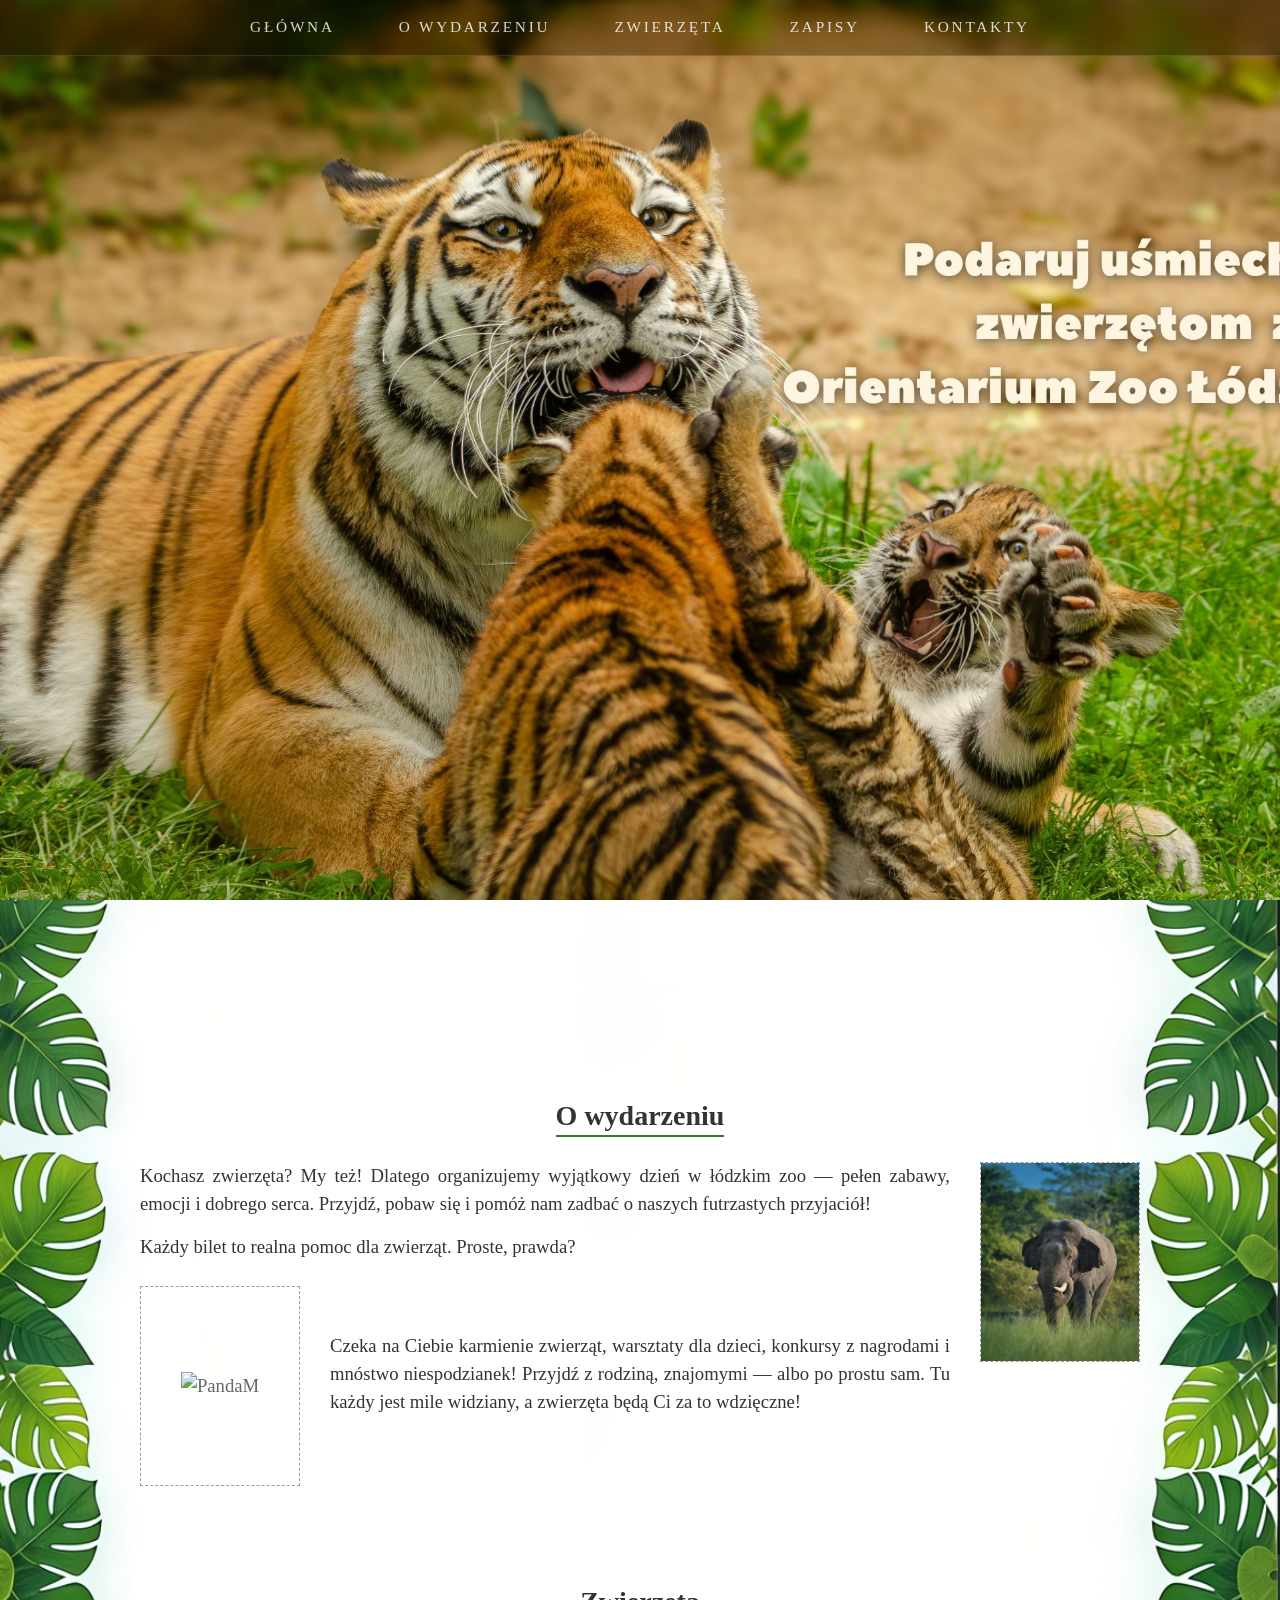
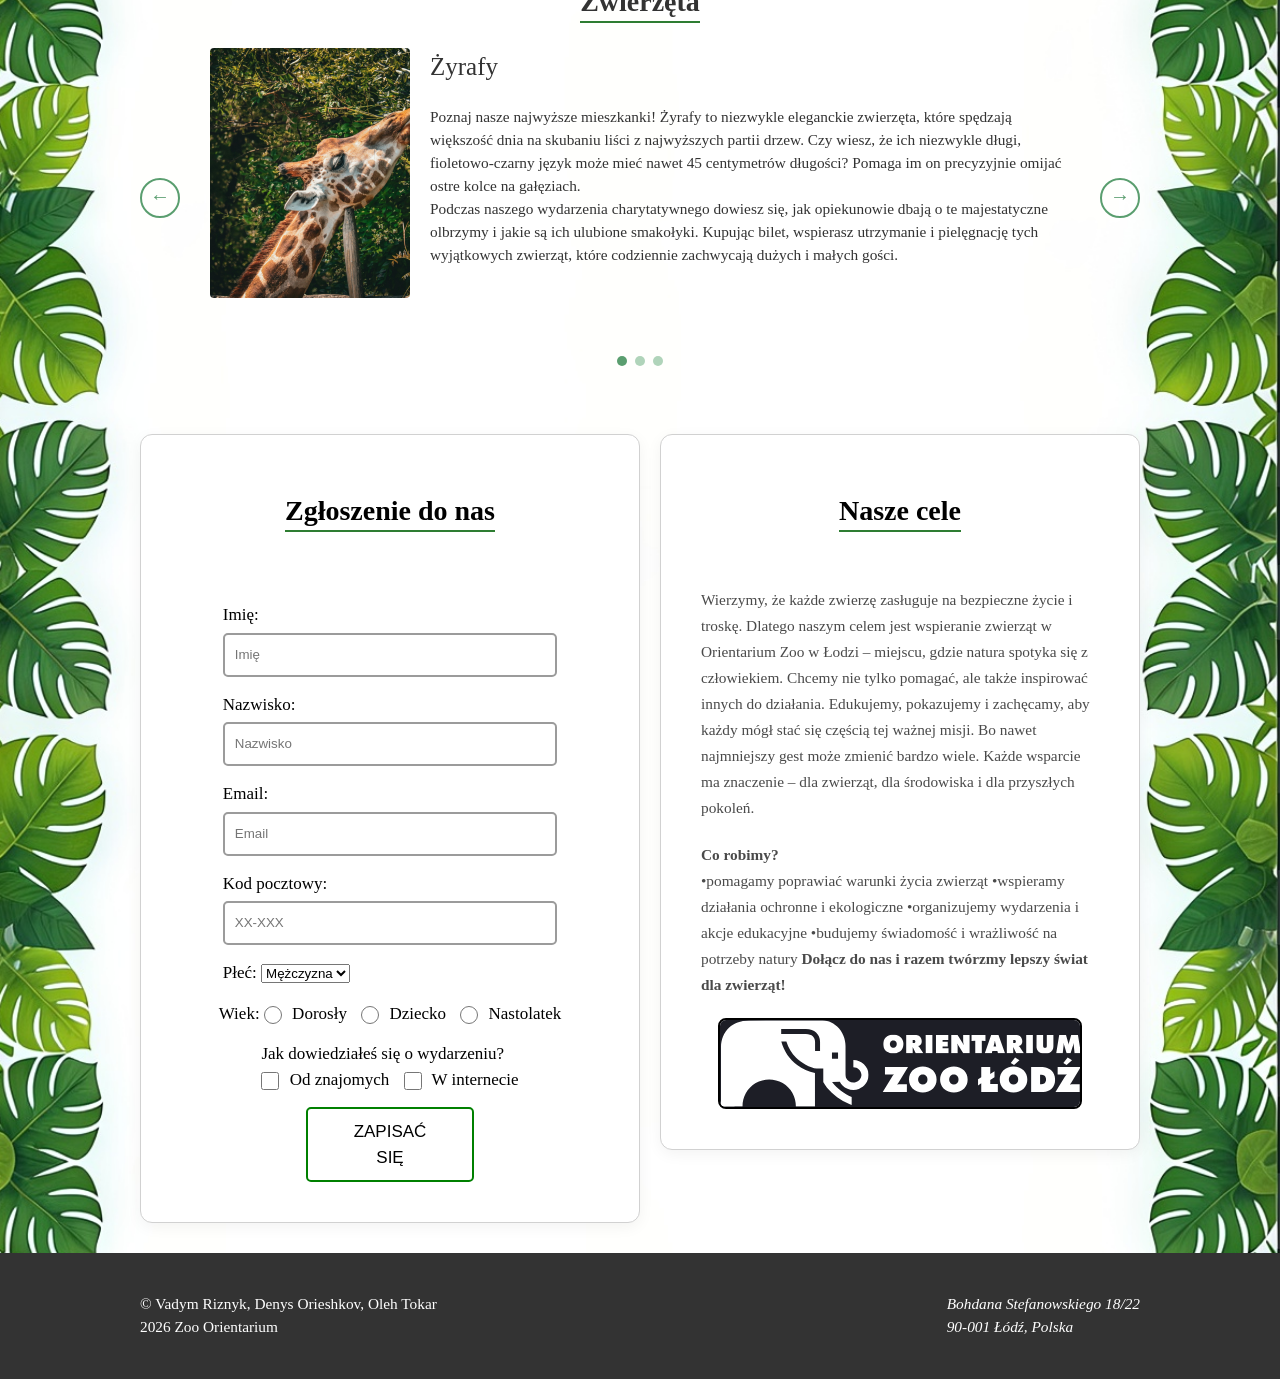
==== commit d1c5d95f: "menu links" ====
--- a/Project.html
+++ b/Project.html
@@ -13,9 +13,9 @@
         <nav>
             <ul class = "menu">
                 <li class = "menu_item first"><a href="#dom">Główna</a></li>
+                <li class = "menu_item"><a href="#info">O wydarzeniu</a></li>
+                <li class = "menu_item"><a href="#slides">Zwierzęta</a></li>
                 <li class = "menu_item"><a href="#zapisy">Zapisy</a></li>
-                <li class = "menu_item"><a href="#slides">Zwierzęta</a></li>
-                <li class = "menu_item"><a href="#info">O wydarzeniu</a></li>
                 <li class = "menu_item"><a href="#contact">Kontakty</a></li>
             </ul>    
         </nav>
@@ -190,7 +190,7 @@
                                 </div>
                                 <div class="zoo_link_container">
                                     <div class="link_container">
-                                        <a href="https://orientarium.lodz.pl/en/?srsltid=AfmBOopk-19amKLT-cSkVMzCduEy-2oDvmrepHhdewod7ByzMIc-urAi" class="link" target="_blank">
+                                        <a href="https://orientarium.lodz.pl/en/?srsltid=AfmBOopk-19amKLT-cSkVMzCduEy-2oDvmrepHhdewod7ByzMIc-urAi" class="link">
                                                 <img src="./images/logo_lodz.png" alt="" class="img_zoo">
                                         </a>
                                     </div>
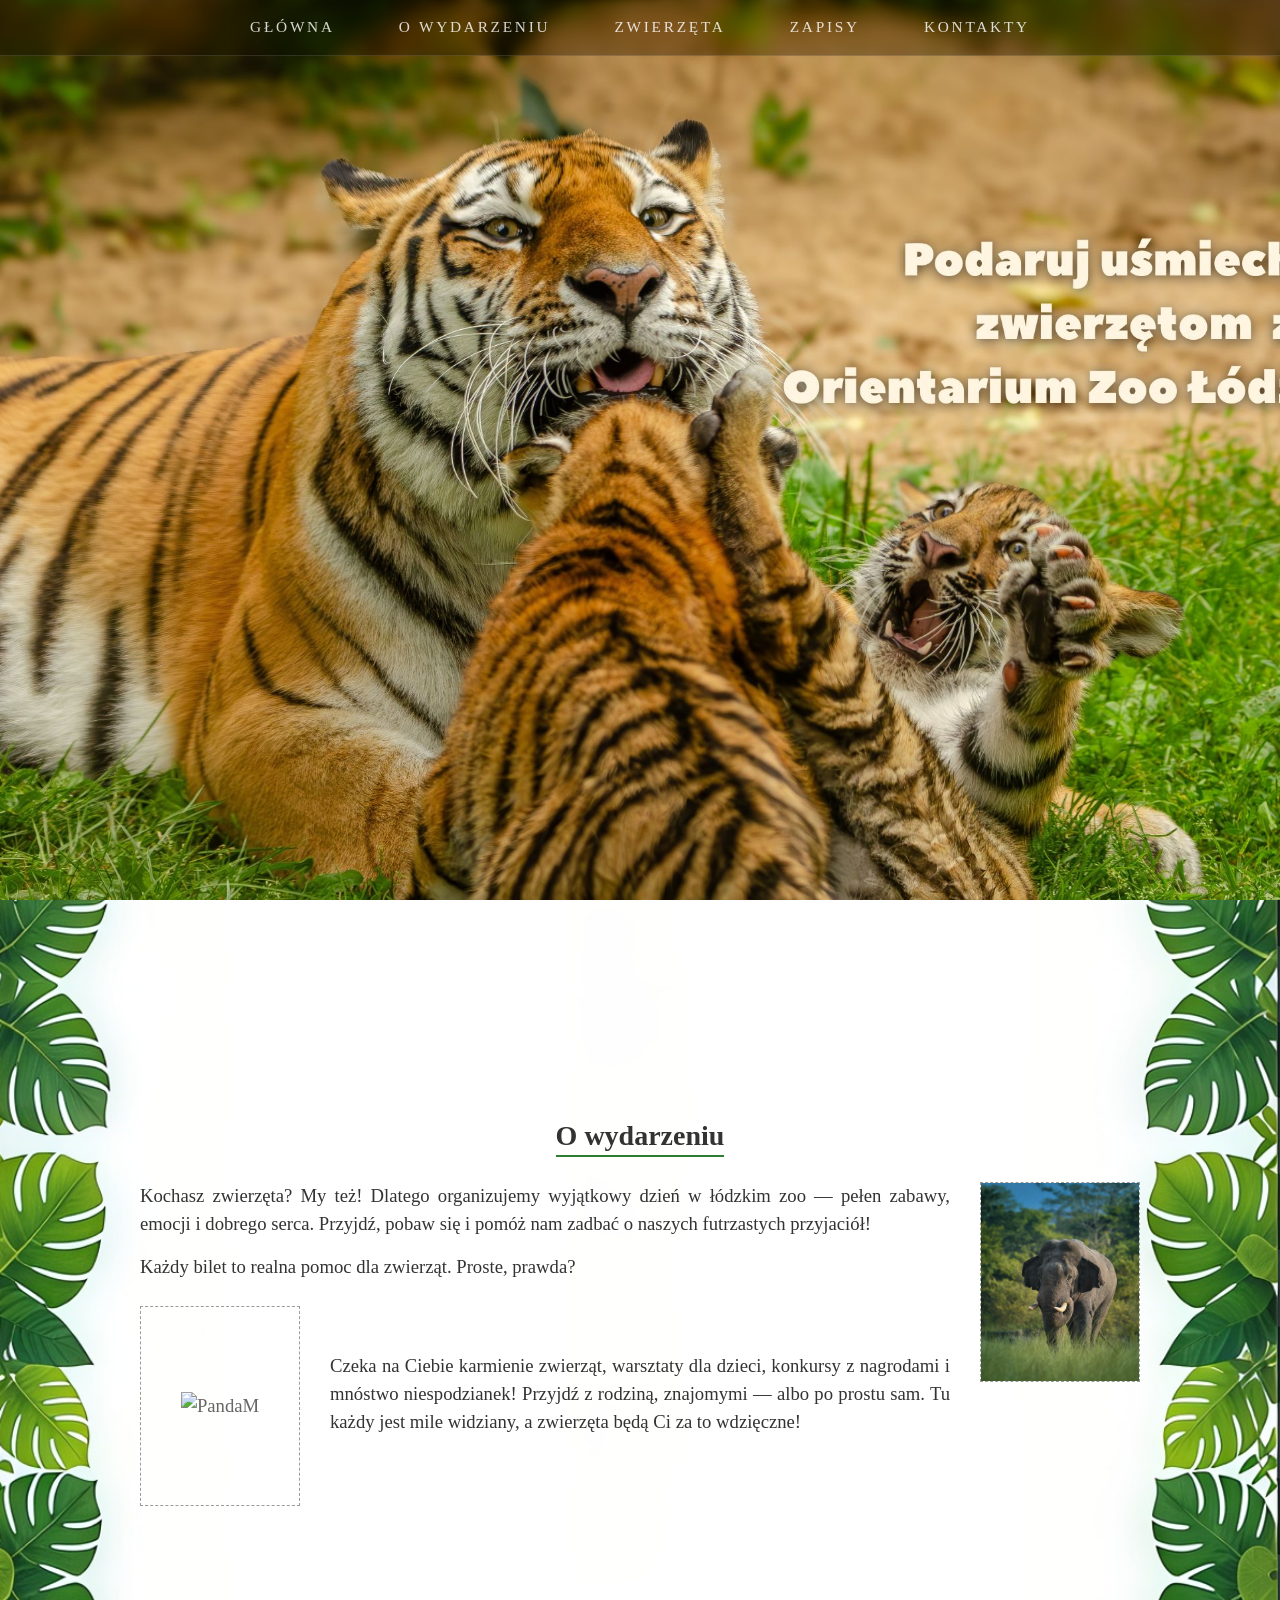
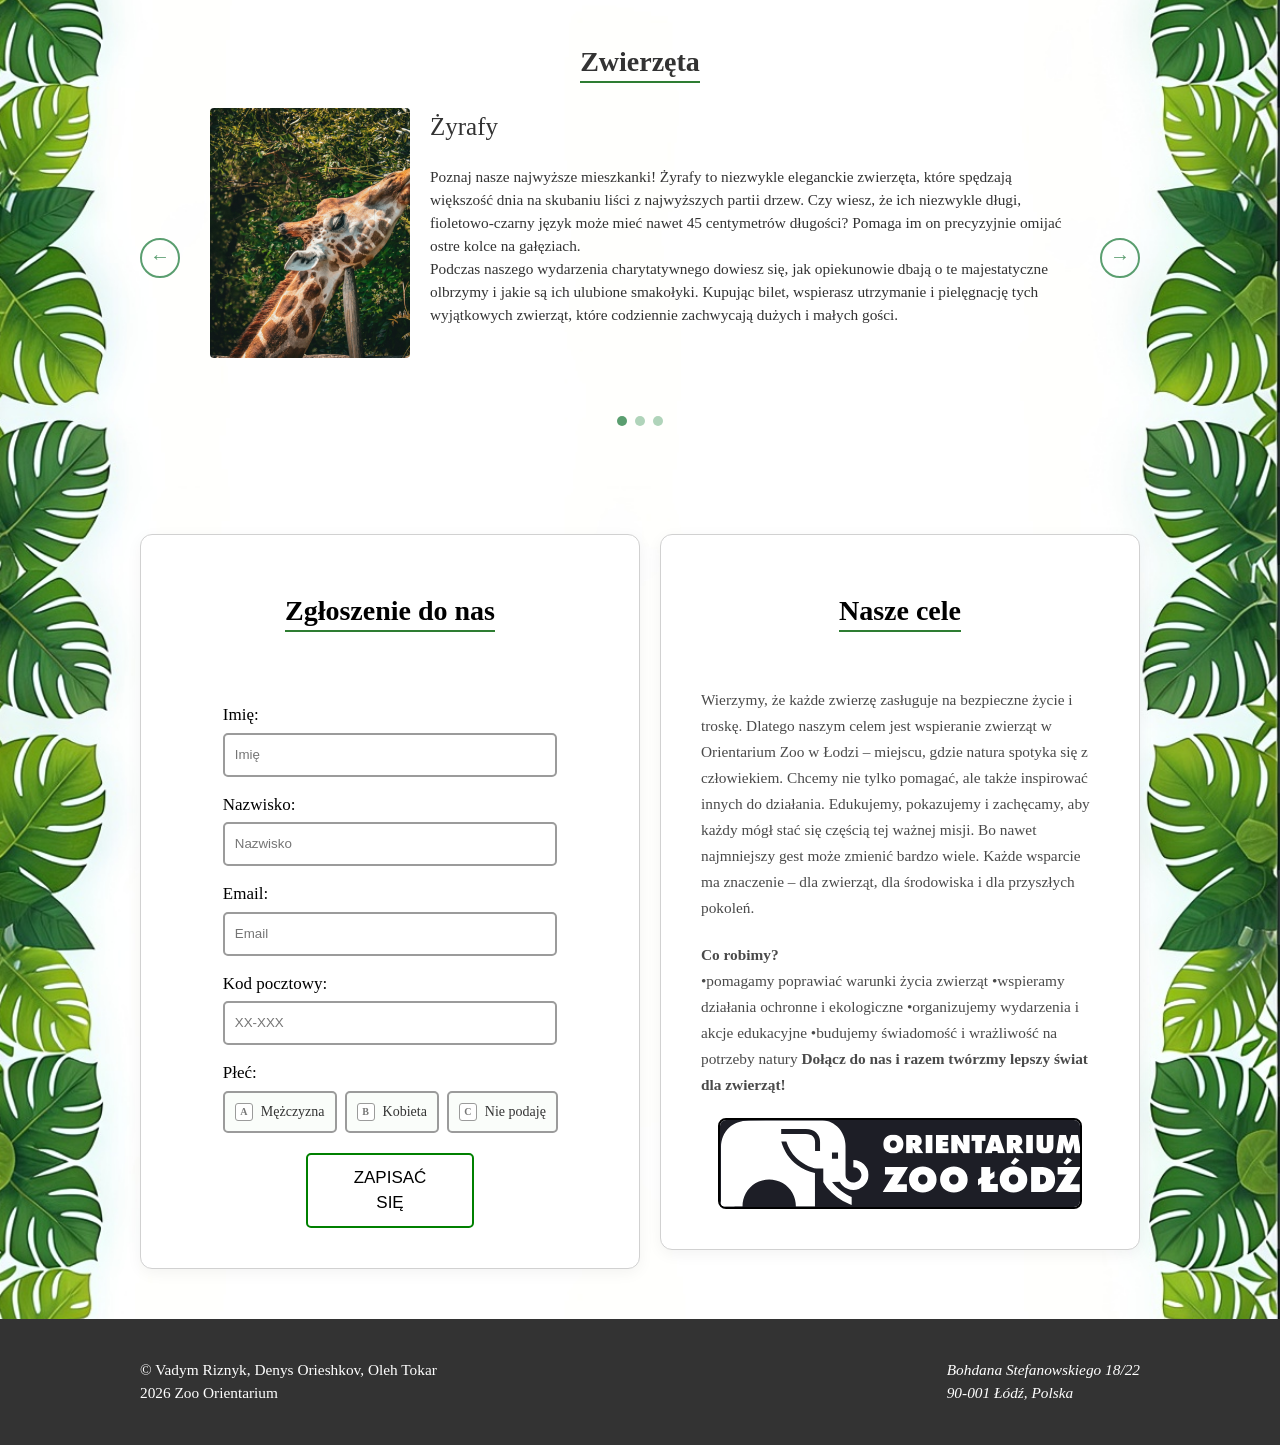
==== commit be774775: "Merge branch 'main' into Drewo_Sraki" ====
--- a/Project.html
+++ b/Project.html
@@ -143,16 +143,39 @@
                                         <input type="text" class = "input" pattern="[0-9]{2}-[0-9]{3}" placeholder="XX-XXX" name = "poczta" required>
                                     </div>
 
-                                    <div class = "select_container input_container">
-                                        <label for="plec">Płeć:</label>
-                                        <select name="" id="plec">
-                                            <option value="M">Mężczyzna</option>
-                                            <option value="K">Kobieta</option>
-                                        </select>
-                                    </div>
-
-
-                                    <div class = "age_container">
+                              <div class="gender_radio_container input_container">
+                                        <label>Płeć:</label>
+                                        <div class="gender_options">
+                                            <label class="gender_option">
+                                                <input type="radio" name="plec" value="M" required>
+                                                <div class="option_content">
+                                                    <span class="option_marker">A</span>
+                                                    <span class="option_label">Mężczyzna</span>
+                                                </div>
+                                            </label>
+
+                                            <label class="gender_option">
+                                                <input type="radio" name="plec" value="K">
+                                                <div class="option_content">
+                                                    <span class="option_marker">B</span>
+                                                    <span class="option_label">Kobieta</span>
+                                                </div>
+                                            </label>
+
+                                            <label class="gender_option">
+                                                <input type="radio" name="plec" value="N">
+                                                <div class="option_content">
+                                                    <span class="option_marker">C</span>
+                                                    <span class="option_label">Nie podaję</span>
+                                                </div>
+                                            </label>
+                                        </div>
+                                    </div>
+
+                                    <!-- можна забрати в теорії-->
+
+
+                                    <!-- <div class = "age_container">
                                         <label for="wiek">Wiek:</label>
                                         <input type="radio" id = "adult" name="wiek" value="adult">
                                         <label for="adult">Dorosły</label>
@@ -160,15 +183,17 @@
                                         <label for="child">Dziecko</label>
                                         <input type="radio" id = "teen" name="wiek" value="teen">
                                         <label for="teen">Nastolatek</label>
-                                    </div>
-
-                                    <div class = "info_container">
-                                        <label for="info">Jak dowiedziałeś się o wydarzeniu?</label> <br>
+                                    </div> -->
+
+                                    <!-- <div class = "info_container">
+                                        <label for="info">Jak dowiedziałeś się o wydarzeniu?</label>
                                         <input type = "checkbox" id = "od_znajonych" name="info" value="od_znajomych">
                                         <label for="od_znajonych">Od znajomych</label>
                                         <input type = "checkbox" id = "w_internecie" name="info" value="w_internecie">
                                         <label for="w_internecie">W internecie</label>
-                                    </div>
+                                    </div> -->
+
+
                                     <button class = "submit_btn" type="submit">Zapisać się</button>
                                 </form>
                             </div>
@@ -190,7 +215,7 @@
                                 </div>
                                 <div class="zoo_link_container">
                                     <div class="link_container">
-                                        <a href="https://orientarium.lodz.pl/en/?srsltid=AfmBOopk-19amKLT-cSkVMzCduEy-2oDvmrepHhdewod7ByzMIc-urAi" class="link">
+                                        <a href="https://orientarium.lodz.pl/en/?srsltid=AfmBOopk-19amKLT-cSkVMzCduEy-2oDvmrepHhdewod7ByzMIc-urAi" class="link" target="_blank">
                                                 <img src="./images/logo_lodz.png" alt="" class="img_zoo">
                                         </a>
                                     </div>
@@ -214,7 +239,7 @@
             </div>
         </div>
     </footer>
-
+    <!-- тваринки -->
     <script>
         const slides = document.querySelectorAll('.slides_row');
         const dotsContainer = document.getElementById('dots');
--- a/style.css
+++ b/style.css
@@ -1,3 +1,4 @@
+
 *{
     box-sizing: border-box;
     margin: 0;
@@ -30,14 +31,11 @@
 main{
     margin: 0px;
 }
-.main_content{
-}
 
 ul{
     margin: 0;
     padding: 0;
 }
-
 
 /*Menu*/
 nav{
@@ -103,10 +101,16 @@
 .menu a:hover::after {
     width: calc(100% - 64px);
 }
+.menu a:active {
+    color: rgba(255, 255, 255, 0.5);
+    transform: translateY(2px);
+    transition-duration: 0.05s;
+}
+
 
 
 .page{
-    padding: 30px 0;
+    padding: 50px 0;
 }
 
 .first_page{
@@ -221,6 +225,7 @@
     flex-direction: column;
     justify-content: space-between;
 }
+
 
 @keyframes fadeIn {
     from { opacity: 0; }
@@ -346,8 +351,32 @@
     margin-bottom: 5px;
 }
 .select_container label{
-    display: inline;
-    margin-bottom: 0px;
+   display: block;  
+    margin-bottom: 5px;
+}
+select.input {
+    cursor: pointer;
+    background-color: #ffffff;
+    
+     
+    appearance: none;
+    -webkit-appearance: none;
+    -moz-appearance: none;
+     
+    background-image: url("data:image/svg+xml;utf8,<svg xmlns='http://www.w3.org/2000/svg' width='24' height='24' viewBox='0 0 24 24' fill='none' stroke='%232E7D32' stroke-width='2' stroke-linecap='round' stroke-linejoin='round'><polyline points='6 9 12 15 18 9'></polyline></svg>");
+    background-repeat: no-repeat;
+    background-position: right 15px center;
+    background-size: 16px;
+    padding-right: 40px;  
+    
+    font-family: inherit;
+    color: #333;
+}
+
+/* Efekt po kliknięciu/aktywacji pola */
+select.input:focus {
+    border-color: green;
+    box-shadow: 0 0 5px rgba(0, 128, 0, 0.2);
 }
 .age_container label{
     display: inline;
@@ -388,7 +417,9 @@
 }
 
 
-/*FOOTER*/
+/*-----------------second_page-----------------*/
+
+/*-----------------FOOTER-----------------*/
 footer{
     margin-top: auto;
     background-color: #333;
@@ -519,4 +550,88 @@
     margin-left: 10px;
     vertical-align: middle;
     cursor: pointer;
+}
+
+ 
+.gender_options {
+    display: flex;
+    flex-direction: row;
+    gap: 8px;
+    margin-top: 5px;
+    width: 100%;
+}
+
+.gender_option {
+    flex: 1;  
+    cursor: pointer;
+}
+
+.gender_option input[type="radio"] {
+    display: none;
+}
+
+.option_content {
+    display: flex;
+    align-items: center;
+    justify-content: center;  
+    gap: 8px;
+    border: 2px solid rgb(155, 155, 155);
+    border-radius: 5px;
+    padding: 8px 10px;  
+    background-color: #fafdfa;
+    transition: all 0.2s ease;
+    min-height: 42px;  
+    box-sizing: border-box;  
+}
+
+.option_marker {
+    display: flex;
+    align-items: center;
+    justify-content: center;
+    width: 18px;
+    height: 18px;
+    border: 1px solid rgb(155, 155, 155);
+    border-radius: 3px;
+    font-size: 10px;
+    font-weight: bold;
+    color: #777;
+    background-color: #ffffff;
+    flex-shrink: 0;
+}
+
+.option_label {
+    font-size: 14px;  
+    color: #333;
+    white-space: nowrap; 
+}  
+
+ 
+.gender_option:hover .option_content {
+    border-color: #2E7D32;
+    background-color: #f1f8f2;
+}
+
+.gender_option input[type="radio"]:checked + .option_content {
+    border-color: #2E7D32;
+    background-color: #e8f5e9;
+    box-shadow: 0 2px 6px rgba(46, 125, 50, 0.1);
+}
+
+.gender_option input[type="radio"]:checked + .option_content .option_marker {
+    border-color: #2E7D32;
+    background-color: #2E7D32;
+    color: #ffffff;
+}
+
+.gender_option input[type="radio"]:checked + .option_content .option_label {
+    color: #2E7D32;
+    font-weight: bold;
+}
+
+ 
+@media (max-width: 480px) {
+    .gender_options {
+        flex-direction: column;
+        gap: 6px;
+    }
 }
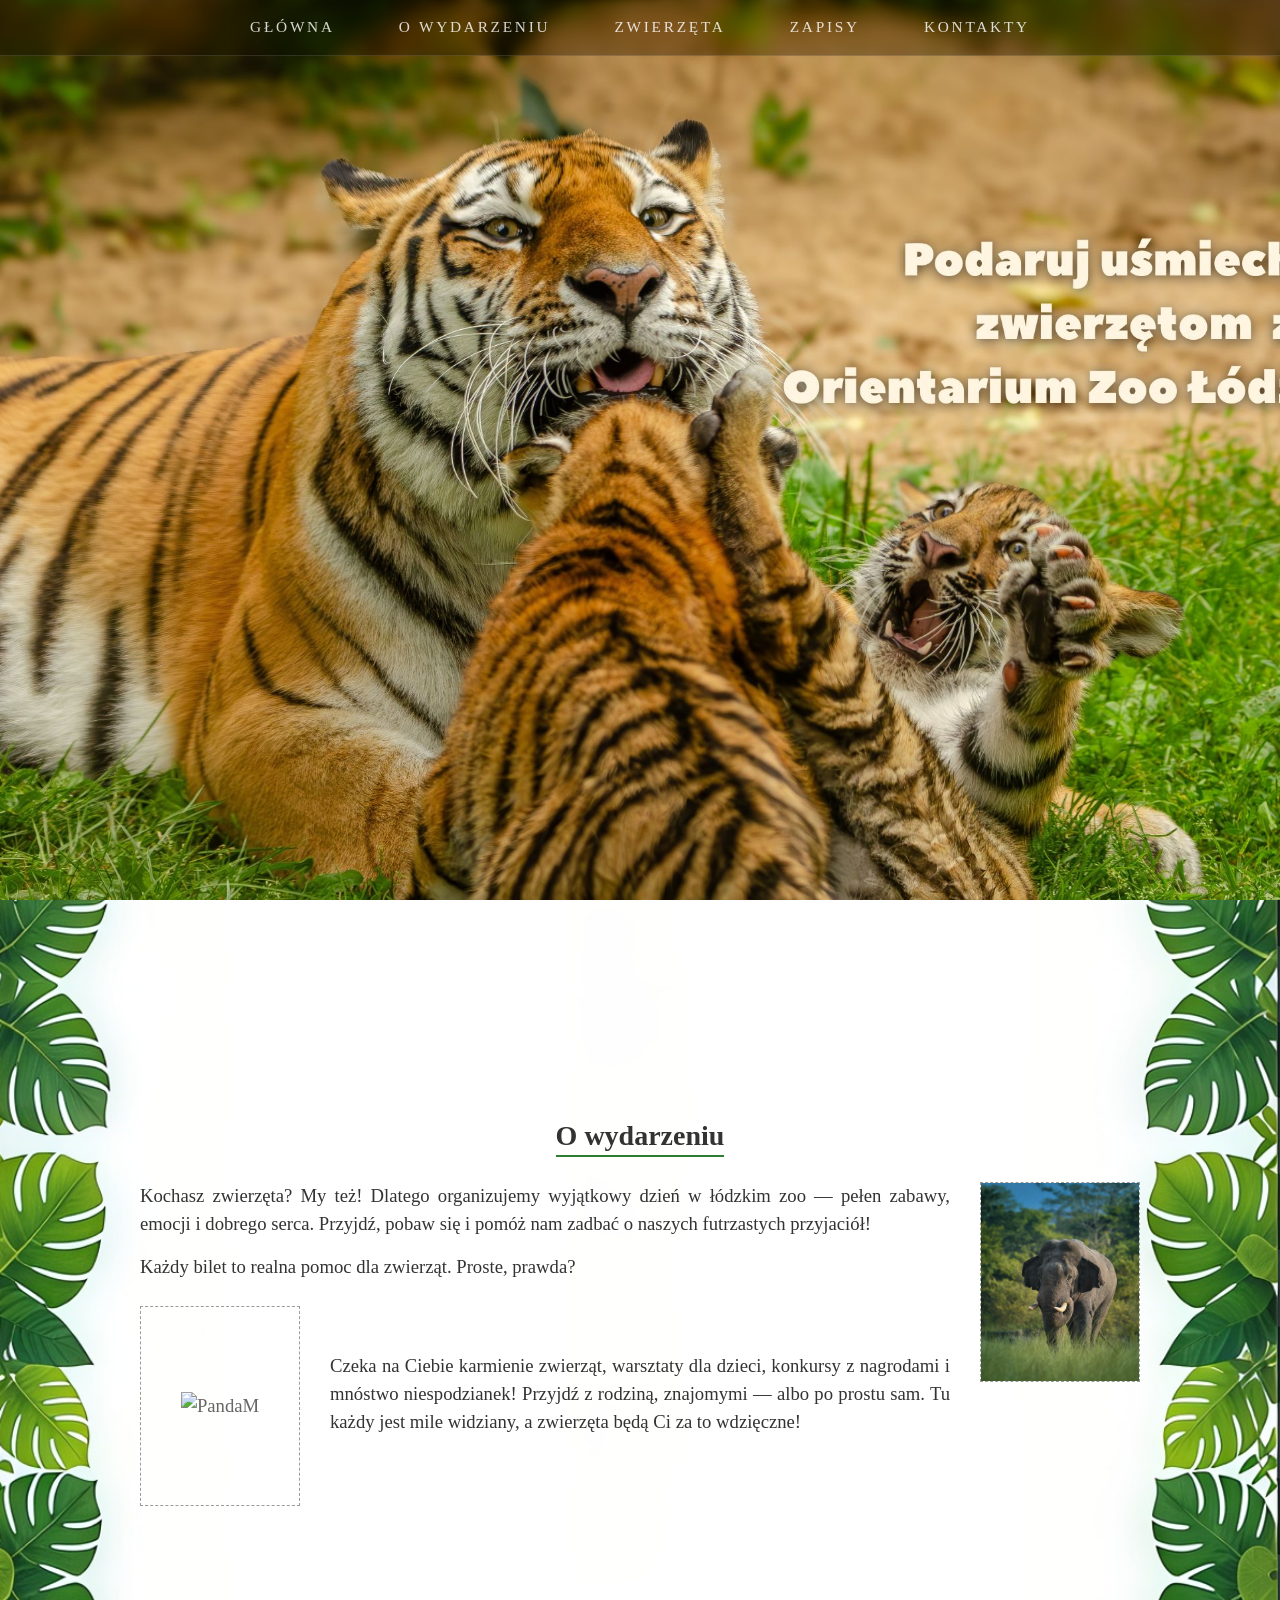
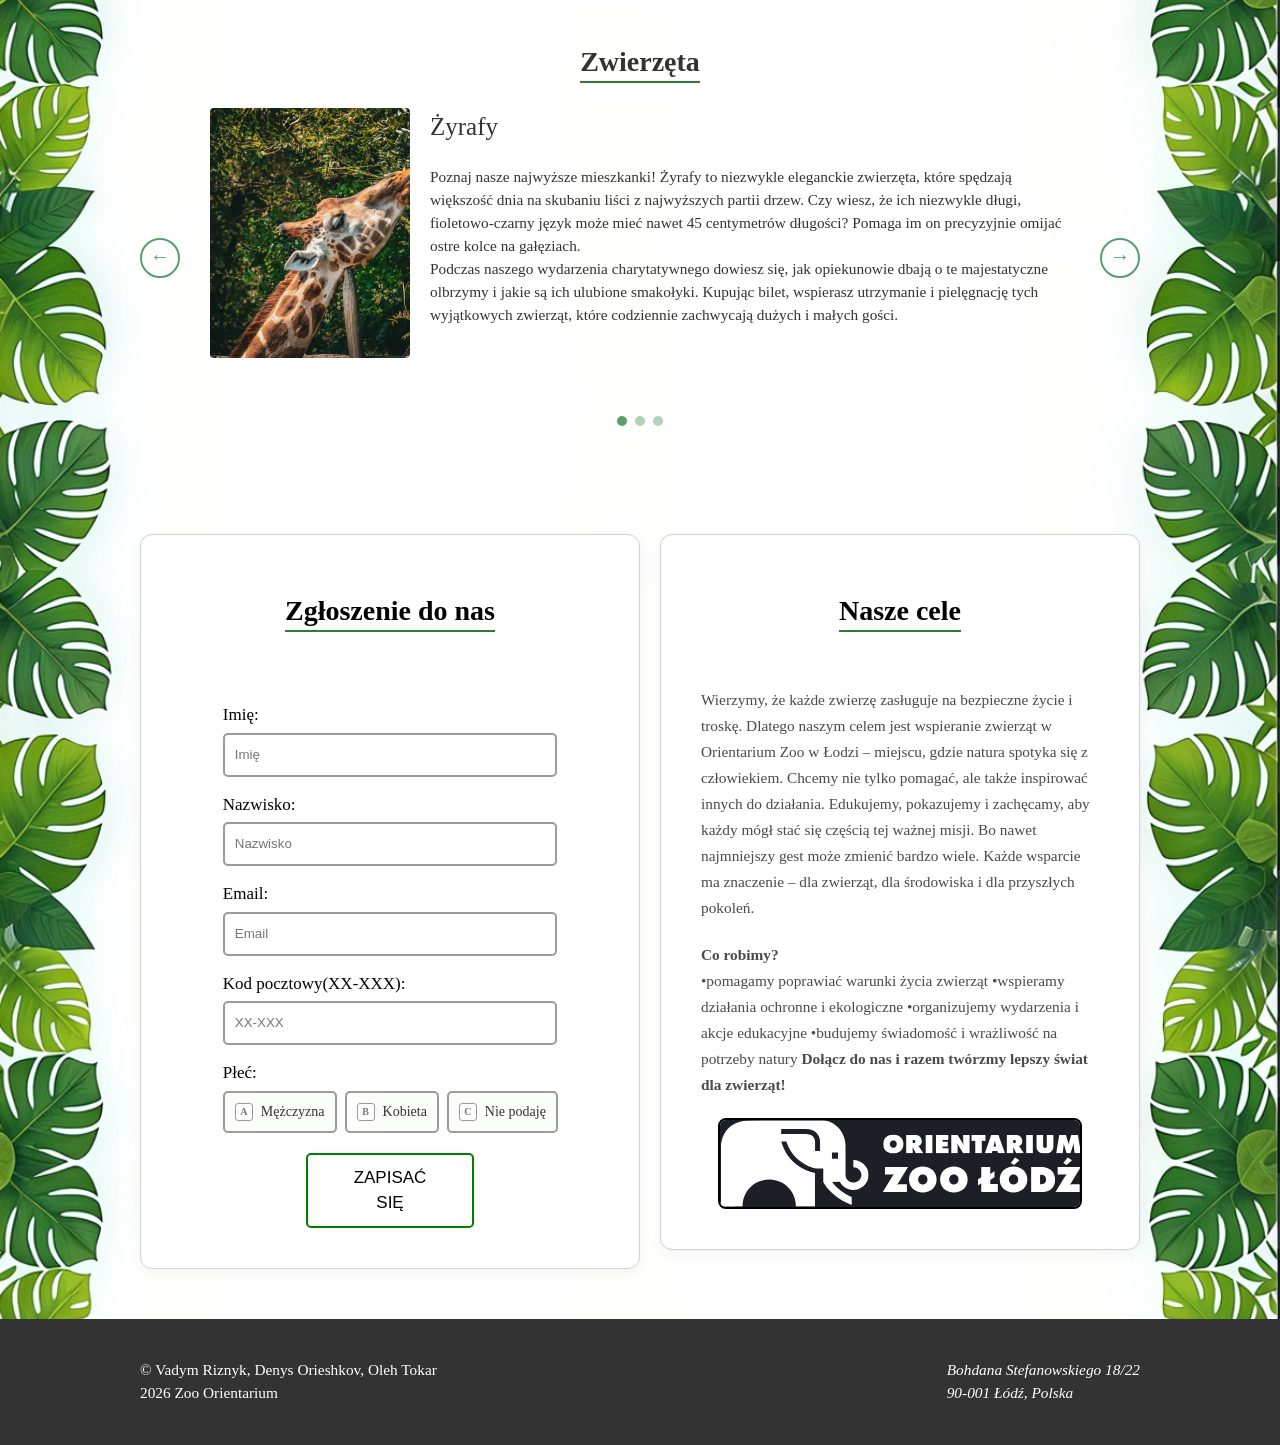
==== commit 3fa76a3f: "похибка" ====
--- a/Project.html
+++ b/Project.html
@@ -121,26 +121,30 @@
                     <div class="second_page page" id="zapisy">
                         <div class="form">
                             <div class="form_container">
-                                <form action="">
+                                <form action="" novalidate>
                                     <div class="title_container">
                                         <h2 class="title">Zgłoszenie do nas</h2>
                                     </div>
                                     <div class = "imie_container input_container">
                                         <label for="imie">Imię:</label>
                                         <input type="text" class = "input" placeholder="Imię" name = "imie" required>
+                                        <div id="imie-error" class="error-text" style="display: none;">Proszę wpisać imię</div>
                                     </div>
                                     <div class = "nazwisko_container input_container">
                                         <label for="nazwisko">Nazwisko:</label>
                                         <input type="text" class = "input" placeholder="Nazwisko" name = "nazwisko" required>
+                                        <div id="nazwisko-error" class="error-text" style="display: none;">Proszę wpisać nazwisko</div>
                                     </div>
                                     <div class = "email_container input_container">
                                         <label for="email">Email:</label>
                                         <input type="email" class = "input" placeholder="Email" name = "email" required>
+                                        <div id="email-error" class="error-text" style="display: none;">Proszę wpisać poprawny adres email</div>
                                     </div>
 
                                     <div class = "poczta_container input_container">
-                                        <label for="poczta">Kod pocztowy:</label>
+                                        <label for="poczta">Kod pocztowy(XX-XXX):</label>
                                         <input type="text" class = "input" pattern="[0-9]{2}-[0-9]{3}" placeholder="XX-XXX" name = "poczta" required>
+                                        <div id="poczta-error" class="error-text" style="display: none;">Proszę wpisać poprawny kod pocztowy</div>
                                     </div>
 
                               <div class="gender_radio_container input_container">
@@ -170,6 +174,7 @@
                                                 </div>
                                             </label>
                                         </div>
+                                        <div id="gender-error" class="error-text" style="display: none;">Proszę wybrać płeć</div>
                                     </div>
 
                                     <!-- можна забрати в теорії-->
@@ -240,30 +245,67 @@
         </div>
     </footer>
     <!-- тваринки -->
-    <script>
-        const slides = document.querySelectorAll('.slides_row');
-        const dotsContainer = document.getElementById('dots');
-        let current = 0;
-
-        slides.forEach((_, i) => {
-            const dot = document.createElement('div');
-            dot.className = 'dot' + (i === 0 ? ' active' : '');
-            dot.onclick = () => goTo(i);
-            dotsContainer.appendChild(dot);
+ <script>
+ 
+    const slides = document.querySelectorAll('.slides_row');
+    const dotsContainer = document.getElementById('dots');
+    let current = 0;
+
+    slides.forEach((_, i) => {
+        const dot = document.createElement('div');
+        dot.className = 'dot' + (i === 0 ? ' active' : '');
+        dot.onclick = () => goTo(i);
+        dotsContainer.appendChild(dot);
+    });
+
+    function goTo(index) {
+        slides[current].classList.remove('active');
+        dotsContainer.children[current].classList.remove('active');
+        current = (index + slides.length) % slides.length;
+        slides[current].classList.add('active');
+        dotsContainer.children[current].classList.add('active');
+    }
+
+    function changeSlide(direction) {
+        goTo(current + direction);
+    }
+
+    // --- НОВА ВАЛІДАЦІЯ ФОРМИ ---
+    document.querySelector('form').addEventListener('submit', function(e) {
+        let isFormValid = true;
+        const inputs = document.querySelectorAll('.input');
+    
+        inputs.forEach(input => {
+            const errorDiv = document.getElementById(`${input.name}-error`);
+             
+            if (!input.checkValidity()) {
+                isFormValid = false;
+                input.classList.add('input_invalid');  
+                if (errorDiv) errorDiv.style.display = 'block';  
+            } else {
+                input.classList.remove('input_invalid');
+                if (errorDiv) errorDiv.style.display = 'none';  
+            }
         });
-
-        function goTo(index) {
-            slides[current].classList.remove('active');
-            dotsContainer.children[current].classList.remove('active');
-            current = (index + slides.length) % slides.length;
-            slides[current].classList.add('active');
-            dotsContainer.children[current].classList.add('active');
+ 
+        const genderChecked = document.querySelector('input[name="plec"]:checked');
+        const genderErrorDiv = document.getElementById('gender-error');
+        const genderContainer = document.querySelector('.gender_options');
+
+        if (!genderChecked) {
+            isFormValid = false;
+            genderErrorDiv.style.display = 'block';
+            genderContainer.classList.add('form_invalid');
+        } else {
+            genderErrorDiv.style.display = 'none';
+            genderContainer.classList.remove('form_invalid');
         }
-
-        function changeSlide(direction) {
-            goTo(current + direction);
+ 
+        if (!isFormValid) {
+            e.preventDefault();
         }
-    </script>
+    });
+</script>
 </body>
 </html>
 
--- a/style.css
+++ b/style.css
@@ -634,4 +634,34 @@
         flex-direction: column;
         gap: 6px;
     }
+}
+.error-text {
+    color: #d32f2f; /* Червоний колір */
+    font-size: 13px;
+    margin-top: 8px;
+    font-weight: bold;
+    animation: shake 0.4s ease-in-out; /* Ефект тремтіння */
+}
+
+/* Ефект для привернення уваги */
+@keyframes shake {
+    0%, 100% { transform: translateX(0); }
+    25% { transform: translateX(-5px); }
+    75% { transform: translateX(5px); }
+}
+
+/* Додамо червону рамку кнопкам, якщо не вибрано */
+.form_invalid .option_content {
+    border-color: #d32f2f;
+}
+
+.input_invalid {
+    border-color: #d32f2f !important;
+    background-color: #fff8f8;
+}
+
+/* Робимо так, щоб при фокусі на помилковому полі рамка теж залишалася червоною */
+.input_invalid:focus {
+    border-color: #d32f2f !important;
+    box-shadow: 0 0 5px rgba(211, 47, 47, 0.3);
 }
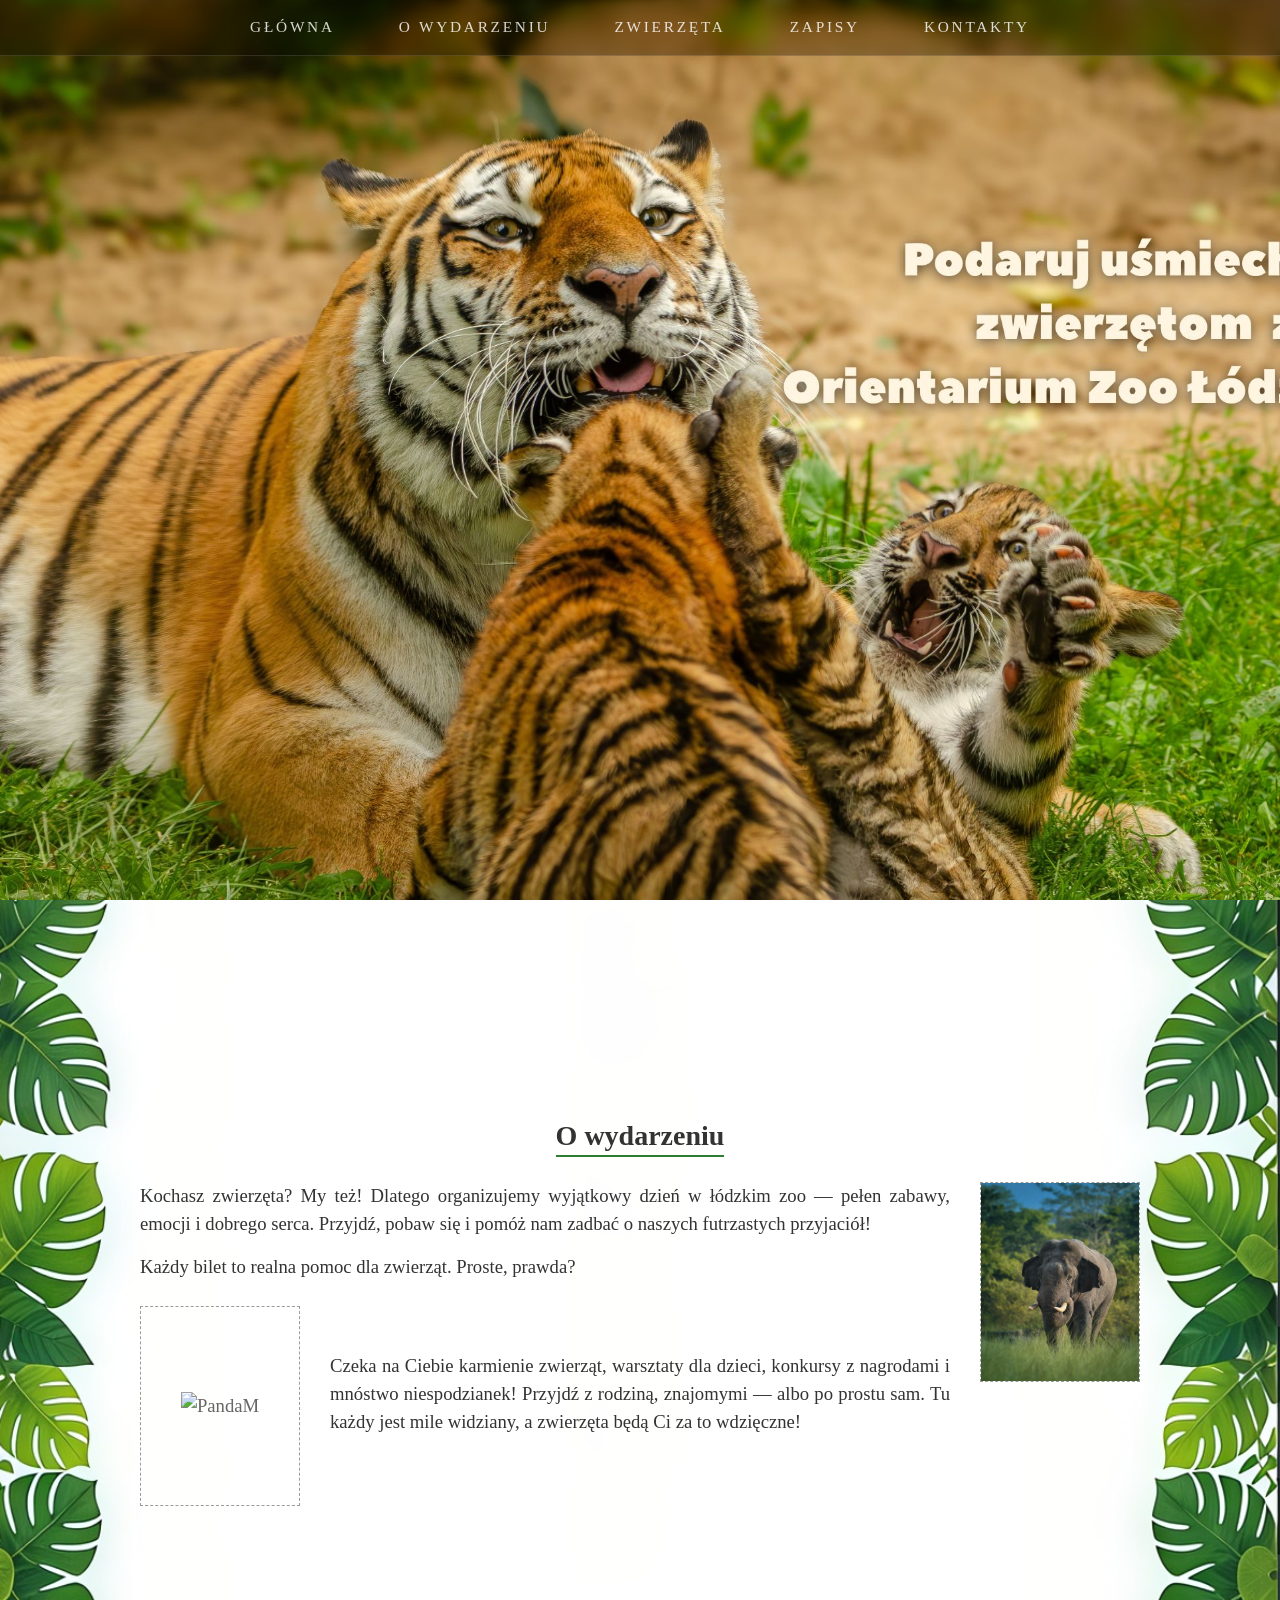
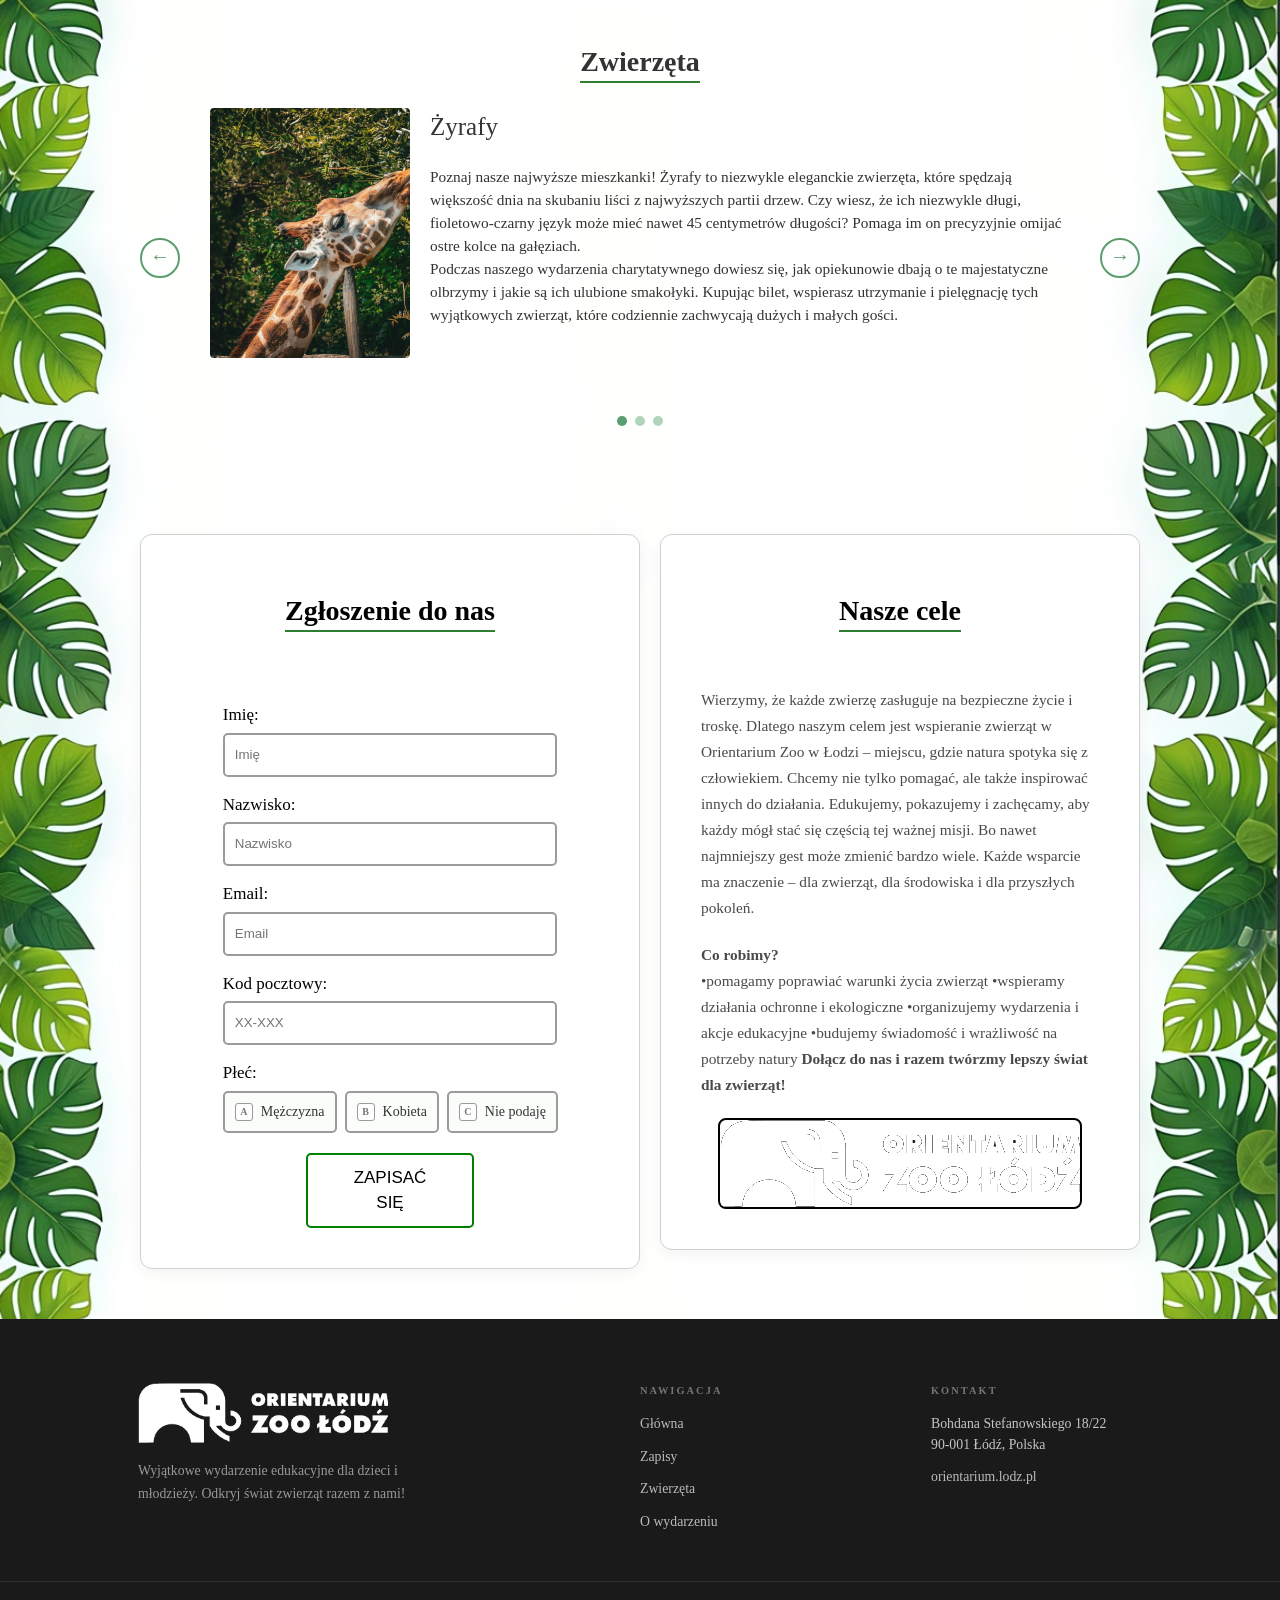
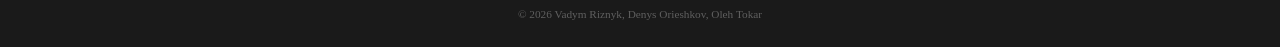
==== commit 03213d18: "footer and img" ====
--- a/Project.html
+++ b/Project.html
@@ -121,30 +121,26 @@
                     <div class="second_page page" id="zapisy">
                         <div class="form">
                             <div class="form_container">
-                                <form action="" novalidate>
+                                <form action="">
                                     <div class="title_container">
                                         <h2 class="title">Zgłoszenie do nas</h2>
                                     </div>
                                     <div class = "imie_container input_container">
                                         <label for="imie">Imię:</label>
                                         <input type="text" class = "input" placeholder="Imię" name = "imie" required>
-                                        <div id="imie-error" class="error-text" style="display: none;">Proszę wpisać imię</div>
                                     </div>
                                     <div class = "nazwisko_container input_container">
                                         <label for="nazwisko">Nazwisko:</label>
                                         <input type="text" class = "input" placeholder="Nazwisko" name = "nazwisko" required>
-                                        <div id="nazwisko-error" class="error-text" style="display: none;">Proszę wpisać nazwisko</div>
                                     </div>
                                     <div class = "email_container input_container">
                                         <label for="email">Email:</label>
                                         <input type="email" class = "input" placeholder="Email" name = "email" required>
-                                        <div id="email-error" class="error-text" style="display: none;">Proszę wpisać poprawny adres email</div>
                                     </div>
 
                                     <div class = "poczta_container input_container">
-                                        <label for="poczta">Kod pocztowy(XX-XXX):</label>
+                                        <label for="poczta">Kod pocztowy:</label>
                                         <input type="text" class = "input" pattern="[0-9]{2}-[0-9]{3}" placeholder="XX-XXX" name = "poczta" required>
-                                        <div id="poczta-error" class="error-text" style="display: none;">Proszę wpisać poprawny kod pocztowy</div>
                                     </div>
 
                               <div class="gender_radio_container input_container">
@@ -174,7 +170,6 @@
                                                 </div>
                                             </label>
                                         </div>
-                                        <div id="gender-error" class="error-text" style="display: none;">Proszę wybrać płeć</div>
                                     </div>
 
                                     <!-- можна забрати в теорії-->
@@ -221,7 +216,7 @@
                                 <div class="zoo_link_container">
                                     <div class="link_container">
                                         <a href="https://orientarium.lodz.pl/en/?srsltid=AfmBOopk-19amKLT-cSkVMzCduEy-2oDvmrepHhdewod7ByzMIc-urAi" class="link" target="_blank">
-                                                <img src="./images/logo_lodz.png" alt="" class="img_zoo">
+                                            <img src="./logo_lodz.png" alt="" class="img_zoo">
                                         </a>
                                     </div>
                                 </div>
@@ -233,79 +228,65 @@
         </div>
     </main>
 
-    <footer>
-        <div class="container">
-            <div class="footer_container">
-                <p>&copy; Vadym Riznyk, Denys Orieshkov, Oleh Tokar<br>2026 Zoo Orientarium</p>
-                <address id = "contact">
-                    Bohdana Stefanowskiego 18/22<br>
-                    90-001 Łódź, Polska
+<footer>
+    <div class="footer_top">
+        <div class="footer_grid">
+
+            <div class="footer_col">
+                <img src="./logo_lodz.png" alt="Zoo Orientarium" class="footer_logo_img">
+                <p class="footer_desc">Wyjątkowe wydarzenie edukacyjne dla dzieci i młodzieży. Odkryj świat zwierząt razem z nami!</p>
+            </div>
+
+            <div class="footer_col">
+                <h4 class="footer_heading">Nawigacja</h4>
+                <ul class="footer_links">
+                    <li><a href="#dom">Główna</a></li>
+                    <li><a href="#zapisy">Zapisy</a></li>
+                    <li><a href="#slides">Zwierzęta</a></li>
+                    <li><a href="#info">O wydarzeniu</a></li>
+                </ul>
+            </div>
+
+            <div class="footer_col" id="contact">
+                <h4 class="footer_heading">Kontakt</h4>
+                <address class="footer_address">
+                    <p>Bohdana Stefanowskiego 18/22<br>90-001 Łódź, Polska</p>
+                    <p><a href="https://orientarium.lodz.pl" target="_blank">orientarium.lodz.pl</a></p>
                 </address>
             </div>
+
         </div>
-    </footer>
-    <!-- тваринки -->
- <script>
- 
-    const slides = document.querySelectorAll('.slides_row');
-    const dotsContainer = document.getElementById('dots');
-    let current = 0;
-
-    slides.forEach((_, i) => {
-        const dot = document.createElement('div');
-        dot.className = 'dot' + (i === 0 ? ' active' : '');
-        dot.onclick = () => goTo(i);
-        dotsContainer.appendChild(dot);
-    });
-
-    function goTo(index) {
-        slides[current].classList.remove('active');
-        dotsContainer.children[current].classList.remove('active');
-        current = (index + slides.length) % slides.length;
-        slides[current].classList.add('active');
-        dotsContainer.children[current].classList.add('active');
-    }
-
-    function changeSlide(direction) {
-        goTo(current + direction);
-    }
-
-    // --- НОВА ВАЛІДАЦІЯ ФОРМИ ---
-    document.querySelector('form').addEventListener('submit', function(e) {
-        let isFormValid = true;
-        const inputs = document.querySelectorAll('.input');
-    
-        inputs.forEach(input => {
-            const errorDiv = document.getElementById(`${input.name}-error`);
-             
-            if (!input.checkValidity()) {
-                isFormValid = false;
-                input.classList.add('input_invalid');  
-                if (errorDiv) errorDiv.style.display = 'block';  
-            } else {
-                input.classList.remove('input_invalid');
-                if (errorDiv) errorDiv.style.display = 'none';  
-            }
+    </div>
+
+    <div class="footer_bottom">
+        <p>&copy; 2026 Vadym Riznyk, Denys Orieshkov, Oleh Tokar</p>
+    </div>
+</footer>
+
+    <script>
+        const slides = document.querySelectorAll('.slides_row');
+        const dotsContainer = document.getElementById('dots');
+        let current = 0;
+
+        slides.forEach((_, i) => {
+            const dot = document.createElement('div');
+            dot.className = 'dot' + (i === 0 ? ' active' : '');
+            dot.onclick = () => goTo(i);
+            dotsContainer.appendChild(dot);
         });
- 
-        const genderChecked = document.querySelector('input[name="plec"]:checked');
-        const genderErrorDiv = document.getElementById('gender-error');
-        const genderContainer = document.querySelector('.gender_options');
-
-        if (!genderChecked) {
-            isFormValid = false;
-            genderErrorDiv.style.display = 'block';
-            genderContainer.classList.add('form_invalid');
-        } else {
-            genderErrorDiv.style.display = 'none';
-            genderContainer.classList.remove('form_invalid');
+
+        function goTo(index) {
+            slides[current].classList.remove('active');
+            dotsContainer.children[current].classList.remove('active');
+            current = (index + slides.length) % slides.length;
+            slides[current].classList.add('active');
+            dotsContainer.children[current].classList.add('active');
         }
- 
-        if (!isFormValid) {
-            e.preventDefault();
+
+        function changeSlide(direction) {
+            goTo(current + direction);
         }
-    });
-</script>
+    </script>
 </body>
 </html>
 
--- a/style.css
+++ b/style.css
@@ -420,21 +420,111 @@
 /*-----------------second_page-----------------*/
 
 /*-----------------FOOTER-----------------*/
-footer{
-    margin-top: auto;
-    background-color: #333;
-    padding: 40px 50px;
-    color: white;
-}
-.footer_container{
-    display: flex;
+footer {
+    background-color: #1a1a1a;
+    color: rgba(255, 255, 255, 0.75);
+    font-size: 0.9em;
+}
+
+.footer_top {
+    padding: 64px 0 48px;
+    border-bottom: 1px solid rgba(255, 255, 255, 0.08);
+}
+
+.footer_grid {
+    max-width: 1100px;
+    margin: 0 auto;
+    padding: 0 48px;
+    display: flex;
+    flex-direction: row;
     justify-content: space-between;
-    align-items: center;
-}
-
-.square{
-    background-color: rgb(192, 192, 192);
-    padding: 10px;
+    align-items: flex-start;
+    gap: 80px;
+}
+
+.footer_col {
+    display: flex;
+    flex-direction: column;
+    gap: 16px;
+}
+
+.footer_col:first-child {
+    flex: 2;
+}
+
+.footer_col:not(:first-child) {
+    flex: 1;
+}
+
+.footer_logo_img {
+    width: 250px;
+    height: auto;
+}
+
+.footer_desc {
+    line-height: 1.7;
+    color: rgba(255, 255, 255, 0.55);
+    max-width: 320px;
+}
+
+.footer_heading {
+    font-size: 0.75em;
+    font-weight: 600;
+    text-transform: uppercase;
+    letter-spacing: 0.2em;
+    color: rgba(255, 255, 255, 0.4);
+    margin: 0;
+}
+
+.footer_links {
+    list-style: none;
+    padding: 0;
+    margin: 0;
+    display: flex;
+    flex-direction: column;
+    gap: 12px;
+}
+
+.footer_links a {
+    color: rgba(255, 255, 255, 0.7);
+    text-decoration: none;
+    transition: color 0.2s ease;
+}
+
+.footer_links a:hover {
+    color: #fff;
+}
+
+.footer_address {
+    font-style: normal;
+    display: flex;
+    flex-direction: column;
+    gap: 12px;
+    line-height: 1.7;
+}
+
+.footer_address a {
+    color: rgba(255, 255, 255, 0.7);
+    text-decoration: none;
+    transition: color 0.2s ease;
+}
+
+.footer_address a:hover {
+    color: #fff;
+}
+
+.footer_bottom {
+    text-align: center;
+    padding: 24px 48px;
+    color: rgba(255, 255, 255, 0.3);
+    font-size: 0.82em;
+}
+
+@media (max-width: 768px) {
+    .footer_grid {
+        flex-direction: column;
+        gap: 40px;
+    }
 }
 
 
@@ -634,34 +724,4 @@
         flex-direction: column;
         gap: 6px;
     }
-}
-.error-text {
-    color: #d32f2f; /* Червоний колір */
-    font-size: 13px;
-    margin-top: 8px;
-    font-weight: bold;
-    animation: shake 0.4s ease-in-out; /* Ефект тремтіння */
-}
-
-/* Ефект для привернення уваги */
-@keyframes shake {
-    0%, 100% { transform: translateX(0); }
-    25% { transform: translateX(-5px); }
-    75% { transform: translateX(5px); }
-}
-
-/* Додамо червону рамку кнопкам, якщо не вибрано */
-.form_invalid .option_content {
-    border-color: #d32f2f;
-}
-
-.input_invalid {
-    border-color: #d32f2f !important;
-    background-color: #fff8f8;
-}
-
-/* Робимо так, щоб при фокусі на помилковому полі рамка теж залишалася червоною */
-.input_invalid:focus {
-    border-color: #d32f2f !important;
-    box-shadow: 0 0 5px rgba(211, 47, 47, 0.3);
 }
